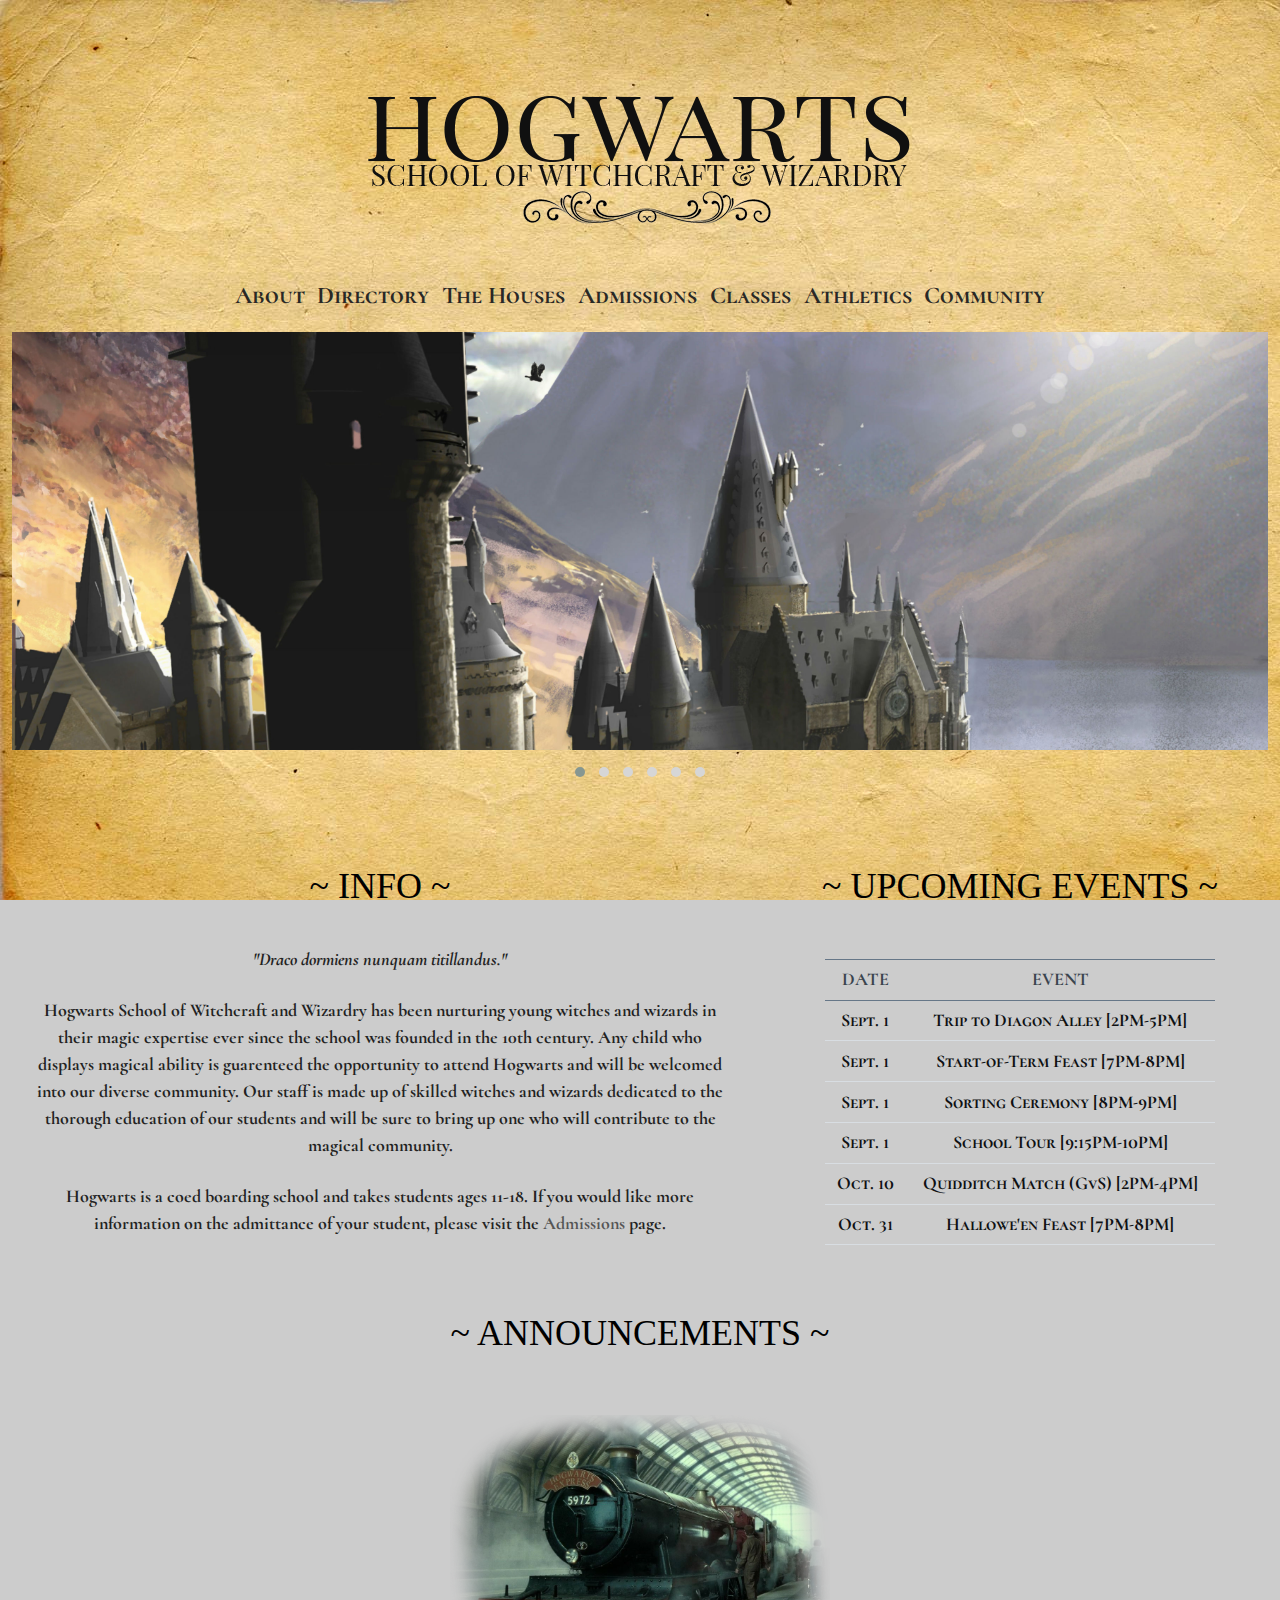
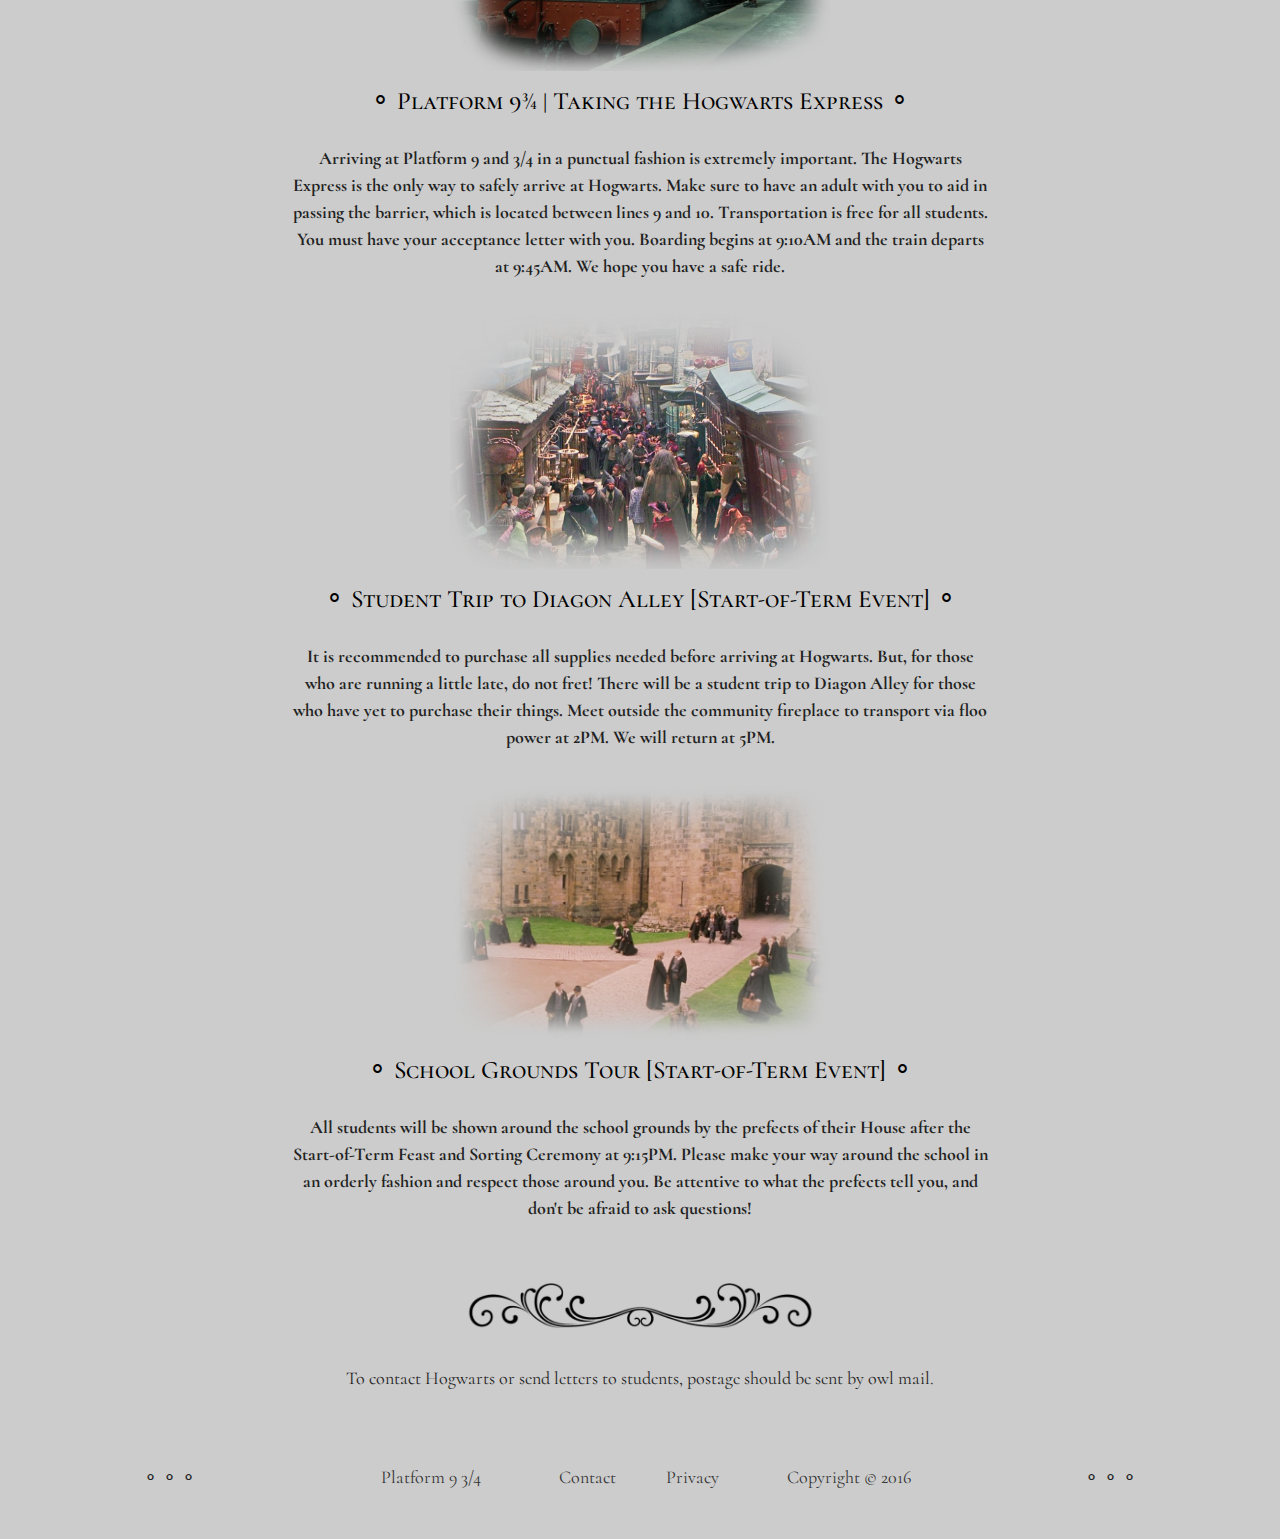
==== index.html @ 0fc4e9c2 "Add files via upload" ====
<!DOCTYPE html>

<html lang="en">
<head>
  <!-- metadata -->
  <meta charset="utf-8">
  <meta name="viewport" content="width=device-width, initial-scale=1">

  <!-- page title -->
  <title>Hogwarts: School of Witchcraft and Wizardry</title>

  <!-- styles -->
  <link rel="stylesheet" href="css/odin-0.10.2.css">
  <link rel="stylesheet" href="css/main.css">
  <link rel="stylesheet" href="css/normalize.css">
  <link rel="stylesheet" href="css/owl.carousel.min.css">
  <link rel="stylesheet" href="css/owl.theme.default.min.css">
  <link href="https://fonts.googleapis.com/css?family=Cormorant|Cormorant+SC|Playfair+Display+SC" rel="stylesheet">

  <style>
  body {
      background-image: url("img/parchment.jpg");
      background-color: #cccccc;
      background-attachment: fixed;
  }
  </style>

</head>

<body>

  <!-- start making your grid here -->
  <header>
    <div class="row">
      <div class="col-sm-12">
        <h1><a href="index.html"><img class="center" src="img/logo.png" alt="Hogwarts Logo"></a></h1>
      </div>
    </div>

    <div>
      <nav class="navbar center-horizontal navbar-slideout-md">
         <button class="menu-toggle" aria-label="Toggle navigation">&#9776;</button>

         <div class="navbar-menu">
           <a class="slideout-brand" href="#"></a>
           <button class="menu-dismiss" aria-label="Dismiss navigation">&times;</button>

           <ul>
             <li><a href="about.html">About</a></li>
             <li><a href="directory.html">Directory</a></li>
             <li><a href="houses.html">The Houses</a></li>
             <li><a href="admissions.html">Admissions</a></li>
             <li><a href="#">Classes</a></li>
             <li><a href="#">Athletics</a></li>
             <li><a href="#">Community</a></li>
           </ul>
         </div>
       </nav>
     </div>
  </header>

<main>

  <div class="row hide-sm-down">
    <div class="col-sm-12">
      <div class="owl-carousel">
        <div class="item"><img src="img/hogwarts3.jpg" alt="Hogwarts"></div>
        <div class="item"><img src="img/sorting_hat.jpg" alt="Student Being Sorted"></div>
        <div class="item"><img src="img/office2.jpg" alt="Headmaster Dumbledore's Office"></div>
        <div class="item"><img src="img/yule_ball.jpg" alt="Professors at the Yule Ball"></div>
        <div class="item"><img src="img/candles2.jpg" alt="Floating Candles in the Halls"></div>
        <div class="item"><img src="img/diagon_alley.jpg" alt="Diagon Alley"></div>
      </div>
    </div>
  </div>

  <div class="row">
    <div class="col-sm-12">
    </div>
  </div>

  <div class="row">

    <div class="col-sm-8 container-md">
      <h1>~ INFO ~</h1>

      <p><i><b>"Draco dormiens nunquam titillandus."</b></i></p>

      <p><b>Hogwarts School of Witchcraft and Wizardry has been nurturing young witches and wizards in their magic expertise ever since the school was founded in the 10th century. Any child who displays magical ability is guarenteed the opportunity to attend Hogwarts and will be welcomed into our diverse community. Our staff is made up of skilled witches and wizards dedicated to the thorough education of our students and will be sure to bring up one who will contribute to the magical community.</b></p>

      <p><b>Hogwarts is a coed boarding school and takes students ages 11-18. If you would like more information on the admittance of your student, please visit the <a href="admissions.html">Admissions</a> page.</b></p>

    </div>

    <div class="col-lg-12 col-xl-4 container-sm">

      <h1>~ UPCOMING EVENTS ~</h1>

    <table class="table-basic table-stack-sm">
      <caption></caption>

      <thead>
        <tr>
          <th><b>DATE</b></th>
          <th><b>EVENT</b></th>
        </tr>
      </thead>

      <tbody>
        <tr>
          <td aria-label="DATE:"><b>Sept. 1</td>
          <td aria-label="EVENT:"><b>Trip to Diagon Alley [2PM-5PM]</td>
        </tr>

        <tr>
          <td aria-label="DATE:"><b>Sept. 1</td>
          <td aria-label="EVENT:"><b>Start-of-Term Feast [7PM-8PM]</td>
        </tr>

        <tr>
          <td aria-label="DATE:"><b>Sept. 1</td>
          <td aria-label="EVENT:"><b>Sorting Ceremony [8PM-9PM]</td>
        </tr>

        <tr>
          <td aria-label="DATE:"><b>Sept. 1</td>
          <td aria-label="EVENT:"><b>School Tour [9:15PM-10PM]</td>
        </tr>

        <tr>
          <td aria-label="DATE:"><b>Oct. 10</td>
          <td aria-label="EVENT:"><b>Quidditch Match (GvS) [2PM-4PM]</td>
        </tr>

        <tr>
          <td aria-label="DATE:"><b>Oct. 31</td>
          <td aria-label="EVENT:"><b>Hallowe'en Feast [7PM-8PM]</td>
        </tr>
      </tbody>

      <tfoot>
        <tr>
          <td colspan="4"></td>
        </tr>
      </tfoot>
    </table>

    </div>
  </div>

  <div class="row">
    <div class="col-md-12">
      <h1>~ ANNOUNCEMENTS ~</h1>
    </div>

    <div class="col-md-12 container-md">
      <img class="re" src="img/hogwarts_express.png" alt="The Hogwarts Express">
        <h3>⚬  Platform 9¾ | Taking the Hogwarts Express  ⚬</h3>
          <p><b>Arriving at Platform 9 and 3/4 in a punctual fashion is extremely important. The Hogwarts Express is the only way to safely arrive at Hogwarts. Make sure to have an adult with you to aid in passing the barrier, which is located between lines 9 and 10. Transportation is free for all students. You must have your acceptance letter with you. Boarding begins at 9:10AM and the train departs at 9:45AM. We hope you have a safe ride.</b></p>
    </div>

    <div class="col-md-12 container-md">
      <img class="re" src="img/diagon_alley2.png" alt="Diagon Alley">
        <h3>⚬  Student Trip to Diagon Alley [Start-of-Term Event]  ⚬</h3>
          <p><b>It is recommended to purchase all supplies needed before arriving at Hogwarts. But, for those who are running a little late, do not fret! There will be a student trip to Diagon Alley for those who have yet to purchase their things. Meet outside the community fireplace to transport via floo power at 2PM. We will return at 5PM.</b></p>
    </div>

    <div class="col-md-12 container-md">
      <img class="re" src="img/grounds.png" alt="School Grounds Outside">
        <h3>⚬  School Grounds Tour [Start-of-Term Event]  ⚬</h3>
          <p><b>All students will be shown around the school grounds by the prefects of their House after the Start-of-Term Feast and Sorting Ceremony at 9:15PM. Please make your way around the school in an orderly fashion and respect those around you. Be attentive to what the prefects tell you, and don't be afraid to ask questions!</b></p>
    </div>

  </div>

</main>

<footer>

  <div class="row">
    <div class="col-sm-12">
    </div>

  <div class="col-sm-12">
    <img class="center resize" src="img/line.png" alt="Decorative Divider">
  </div>

  <div class="row">
    <div class="col-sm-12">
      <p>To contact Hogwarts or send letters to students, postage should be sent by owl mail.</p>
    </div>
  </div>

  <div class="row">
    <div class="col-sm-12 col-md-3">
      <p> ⚬   ⚬   ⚬</p>
    </div>

    <div class="col-sm-12 col-md-2">
      <a href="#"><p class="heavy">Platform 9 3/4</p></a>
    </div>

    <div class="col-sm-12 col-md-1">
      <a href="#"><p class="heavy">Contact</p></a>
    </div>

    <div class="col-sm-12 col-md-1">
      <a href="#"><p class="heavy">Privacy</p></a>
    </div>

    <div class="col-sm-12 col-md-2">
      <p class="heavy">Copyright &copy; 2016</p>
    </div>

    <div class="col-sm-12 col-md-3">
      <p> ⚬   ⚬   ⚬</p>
    </div>
  </div>


</footer>

  <!-- include any javascript below this line -->
  <script src="https://code.jquery.com/jquery-2.2.4.js"></script>
  <script src="js/odin-0.7.1.js"></script>
  <script src="js/owl.carousel.min.js"></script>

  <script>
  $(document).ready(function() {
    $('.owl-carousel').owlCarousel({
        autoplay: true,
        autoplayTimeout: 4000,
        autoplayHoverPause: true,
        items : 1,
        loop : true,
        margin : 10,
        nav : false,
        dots: true
    })
   })
  </script>

</body>
</html>
---- css/odin-0.10.2.css ----
/*! odin-0.10.1.css | MIT License | https://github.com/joncoop/odin */
/* ==========================================================================
   Resets
   ========================================================================== */
/**
 * Set box-sizing to border-box for all elements.
 *
 * Technique from:
 * https://css-tricks.com/box-sizing/
 */
html, body {
  box-sizing: border-box;
  height: 100%;
}

*, *:before, *:after {
  box-sizing: inherit;
  /*  */
}

/**
 * Remove the margin on the body.
 */
body {
  margin: 0;
}

/* ==========================================================================
   The Grid
   ========================================================================== */
/**
 * The grid is based upon rows using flexbox.
 */
.row {
  display: flex;
  flex-direction: row;
  flex-wrap: wrap;
}

/**
 * Apply default stying to all elements in a row.
 *
 * This is a bit hackish. I'm assuming only columns will be direct decendants
 * of a row. This syntax just saves some typing.
 */
.row > * {
  padding: 12px;
  position: relative;
  width: 100%;
  /* why is this here? */
}

/**
 * Allow for gutters between columns to be adjusted.
 */
.row.gutter-default > * {
  padding: 12px;
}

.row.gutter-double > * {
  padding: 24px;
}

.row.gutter-none > * {
  padding: 0;
}

/**
 * Base column classes.
 */
.col-xs-1 {
  width: 8.333333%;
}

.col-xs-2 {
  width: 16.666666%;
}

.col-xs-3 {
  width: 25%;
}

.col-xs-4 {
  width: 33.333333%;
}

.col-xs-5 {
  width: 41.666666%;
}

.col-xs-6 {
  width: 50%;
}

.col-xs-7 {
  width: 58.333333%;
}

.col-xs-8 {
  width: 66.666666%;
}

.col-xs-9 {
  width: 75%;
}

.col-xs-10 {
  width: 83.333333%;
}

.col-xs-11 {
  width: 91.666666%;
}

.col-xs-12 {
  width: 100%;
}

/**
 * Responsive column classes for small viewports and up.
 */
@media (min-width: 480px) {
  .col-sm-1 {
    width: 8.333333%;
  }

  .col-sm-2 {
    width: 16.666666%;
  }

  .col-sm-3 {
    width: 25%;
  }

  .col-sm-4 {
    width: 33.333333%;
  }

  .col-sm-5 {
    width: 41.666666%;
  }

  .col-sm-6 {
    width: 50%;
  }

  .col-sm-7 {
    width: 58.333333%;
  }

  .col-sm-8 {
    width: 66.666666%;
  }

  .col-sm-9 {
    width: 75%;
  }

  .col-sm-10 {
    width: 83.333333%;
  }

  .col-sm-11 {
    width: 91.666666%;
  }

  .col-sm-12 {
    width: 100%;
  }
}
/**
 * Responsive column classes for medium viewports and up.
 */
@media (min-width: 720px) {
  .col-md-1 {
    width: 8.333333%;
  }

  .col-md-2 {
    width: 16.666666%;
  }

  .col-md-3 {
    width: 25%;
  }

  .col-md-4 {
    width: 33.333333%;
  }

  .col-md-5 {
    width: 41.666666%;
  }

  .col-md-6 {
    width: 50%;
  }

  .col-md-7 {
    width: 58.333333%;
  }

  .col-md-8 {
    width: 66.666666%;
  }

  .col-md-9 {
    width: 75%;
  }

  .col-md-10 {
    width: 83.333333%;
  }

  .col-md-11 {
    width: 91.666666%;
  }

  .col-md-12 {
    width: 100%;
  }
}
/**
 * Responsive column classes for large viewports and up.
 */
@media (min-width: 960px) {
  .col-lg-1 {
    width: 8.333333%;
  }

  .col-lg-2 {
    width: 16.666666%;
  }

  .col-lg-3 {
    width: 25%;
  }

  .col-lg-4 {
    width: 33.333333%;
  }

  .col-lg-5 {
    width: 41.666666%;
  }

  .col-lg-6 {
    width: 50%;
  }

  .col-lg-7 {
    width: 58.333333%;
  }

  .col-lg-8 {
    width: 66.666666%;
  }

  .col-lg-9 {
    width: 75%;
  }

  .col-lg-10 {
    width: 83.333333%;
  }

  .col-lg-11 {
    width: 91.666666%;
  }

  .col-lg-12 {
    width: 100%;
  }
}
/**
 * Reverse the order of columns within a row.
 */
.reverse {
  flex-direction: row-reverse;
  flex-wrap: wrap-reverse;
}

@media (max-width: 479px) {
  .reverse-xs {
    flex-direction: row-reverse;
    flex-wrap: wrap-reverse;
  }
}
@media (min-width: 480px) and (max-width: 719px) {
  .reverse-sm {
    flex-direction: row-reverse;
    flex-wrap: wrap-reverse;
  }
}
@media (min-width: 720px) and (max-width: 959px) {
  .reverse-md {
    flex-direction: row-reverse;
    flex-wrap: wrap-reverse;
  }
}
@media (min-width: 960px) {
  .reverse-lg {
    flex-direction: row-reverse;
    flex-wrap: wrap-reverse;
  }
}
/**
 * The .show-gridlines class can be applied to the body or any other element
 * that contains rows. Gridlines aren't intended to be applied to final layouts,
 * but they can be quite useful when creating the initial grid or debugging.
 */
.show-gridlines .row > * {
  border: 1px solid #bbb;
}

/* ==========================================================================
   Containers
   ========================================================================== */
/**
* Center container classes and give a little paddinn on the sides to keep
* content from touching the edge of small screens.
*/
.container-sm,
.container-md,
.container-lg,
.container-xl {
  margin: 0 auto;
  padding: 0 0.6rem;
}

/**
 * Fluid containers expand to the max-width if space is available. Otherwise,
 * they expand to the browser width.
 *
 * TODO: Create fixed-width responsive containers that snap to viewport
 *       breakpoints.
 */
.container-sm {
  max-width: 480px;
}

.container-md {
  max-width: 720px;
}

.container-lg {
  max-width: 960px;
}

.container-xl {
  max-width: 1200px;
}

/* ==========================================================================
   Navbar
   ========================================================================== */
.navbar {
  align-items: center;
  background-color: #d8dde2;
  display: flex;
  height: 3.0rem;
  justify-content: space-between;
  padding: 0.4rem;
}

.navbar-menu {
  display: flex;
  position: relative;
  z-index: 998;
  /* make sure the menu stays in front of all other content */
}

.navbar-spread {
  display: block;
  justify-content: space-around;
}

.navbar-spread .navbar-menu {
  display: block;
}

.navbar-spread .navbar-menu ul {
  display: flex;
  justify-content: space-around;
}

.navbar ul {
  display: flex;
  list-style: none;
  margin: 0;
  padding: 0;
}

.navbar li {
  padding: 0.4rem;
}

.navbar a:link,
.navbar a:visited {
  text-decoration: none;
}

.navbar a:hover,
.navbar a:active {
  text-decoration: underline;
}

.navbar-brand {
  color: #0f1113;
  font-size: 2.0rem;
  font-weight: 500;
  margin: 0 auto 0 0;
}

.menu-toggle {
  background-color: transparent;
  border: none;
  display: block;
  /* http://stackoverflow.com/questions/29930933/absolute-positioned-item-in-a-flex-container-still-gets-considered-as-item-in-ie */
  margin: 0 0.2rem 0 auto;
  padding: 0.2rem;
}

.menu-dismiss {
  background-color: transparent;
  border: none;
  color: #3a444e;
  display: block;
  font-size: 24px;
  margin: 0.2rem;
  right: 0;
  padding: 0.2rem;
  position: absolute;
  top: 0;
  z-index: 999;
  /* make sure this is higher than the navbar-menu */
}

.navbar-slideout .navbar-menu,
.navbar-slideout-xs .navbar-menu,
.navbar-slideout-sm .navbar-menu,
.navbar-slideout-md .navbar-menu,
.navbar-slideout-lg .navbar-menu,
.navbar-slideout-xl .navbar-menu {
  background-color: #d8dde2;
  display: block;
  height: 100%;
  left: -280px;
  opacity: 0.96;
  overflow: auto;
  position: fixed;
  top: 0;
  transition: 0.4s;
  width: 280px;
}

.navbar-slideout .navbar-menu ul,
.navbar-slideout-xs .navbar-menu ul,
.navbar-slideout-sm .navbar-menu ul,
.navbar-slideout-md .navbar-menu ul,
.navbar-slideout-lg .navbar-menu ul,
.navbar-slideout-xl .navbar-menu ul {
  flex-direction: column;
}

.navbar-slideout .menu-shown,
.navbar-slideout-xs .menu-shown,
.navbar-slideout-sm .menu-shown,
.navbar-slideout-md .menu-shown,
.navbar-slideout-lg .menu-shown,
.navbar-slideout-xl .menu-shown {
  left: 0;
  transition: 0.4s;
}

@media (min-width: 480px) {
  .navbar-slideout-sm .navbar-menu {
    background-color: transparent;
    height: auto;
    overflow: auto;
    position: static;
    width: auto;
  }

  .navbar-slideout-sm .navbar-menu ul {
    flex-direction: row;
  }

  .navbar-slideout-sm .menu-dismiss,
  .navbar-slideout-sm .menu-toggle {
    display: none;
  }
}
@media (min-width: 720px) {
  .navbar-slideout-md .navbar-menu {
    background-color: transparent;
    height: auto;
    overflow: auto;
    position: static;
    width: auto;
  }

  .navbar-slideout-md .navbar-menu ul {
    flex-direction: row;
  }

  .navbar-slideout-md .menu-dismiss,
  .navbar-slideout-md .menu-toggle {
    display: none;
  }
}
@media (min-width: 960px) {
  .navbar-slideout-lg .navbar-menu {
    background-color: transparent;
    height: auto;
    overflow: auto;
    position: static;
    width: auto;
  }

  .navbar-slideout-lg .navbar-menu ul {
    flex-direction: row;
  }

  .navbar-slideout-lg .menu-dismiss,
  .navbar-slideout-lg .menu-toggle {
    display: none;
  }
}
/* ==========================================================================
   Positioning
   ========================================================================== */
/**
 * Utilities for horizontally and vertically centering elements.
 */
.center-vertical,
.center-horizontal,
.push-left,
.push-right {
  display: flex;
}

.center-vertical {
  align-items: center;
}

.center-horizontal {
  justify-content: center;
}

/**
 * Push element to the right or left edge of other elements.
 */
.push-left {
  justify-content: flex-start;
}

.push-right {
  justify-content: flex-end;
}

/**
 * Position elements in the corners of other elements.
 */
.upper-left,
.upper-right,
.lower-right,
.lower-left {
  position: absolute;
}

.upper-left,
.gutter-default .upper-left {
  top: 12px;
  left: 12px;
}

.gutter-double .upper-left {
  top: 24px;
  left: 24px;
}

.gutter-none .upper-left {
  top: 0;
  left: 0;
}

.upper-right,
.gutter-default .upper-right {
  top: 12px;
  right: 12px;
}

.gutter-double .upper-right {
  top: 24px;
  right: 24px;
}

.gutter-none .upper-right {
  top: 0;
  right: 0;
}

.lower-right,
.gutter-default .lower-right {
  bottom: 12px;
  right: 12px;
}

.gutter-double .lower-right {
  bottom: 24px;
  right: 24px;
}

.gutter-none .lower-right {
  bottom: 0;
  right: 0;
}

.lower-left,
.gutter-default .lower-left {
  bottom: 12px;
  left: 12px;
}

.gutter-double .lower-left {
  bottom: 24px;
  left: 24px;
}

.gutter-none .lower-left {
  bottom: 0;
  left: 0;
}

/**
 * Utility classes for quicly applying floats to elements.
 */
.right {
  float: right;
  margin-left: 1.2rem;
  margin-bottom: 1.2rem;
}

.left {
  float: left;
  margin-right: 1.2rem;
  margin-bottom: 1.2rem;
}

.clear {
  clear: both;
}

/**
 * Center inline elements such as images.
 */
.center {
  display: block;
  margin: 0 auto;
}

/**
 * Text alignment utilities.
 */
.text-left {
  text-align: left;
}

.text-right {
  text-align: right;
}

.text-center {
  text-align: center;
}

.text-justify {
  text-align: justify;
}

/* ==========================================================================
   Responsive Utilities
   ========================================================================== */
/**
 * Images, iframes, and video elements are responsive by default.
 *
 * TODO: Write classes that constrain responsive video and iframes to a fixed
 *       aspect ratio.
 */
img,
iframe,
video {
  max-width: 100%;
}

/**
 * Hide content based on viewport
 *
 * The .hidden-*-down classes hide the element when the viewport is at the given
 * breakpoint or smaller. For example, .hidden-sm-down hides an element on small,
 * and extra-small viewports.
 *
 * The .hidden-*-up classes hide the element when the viewport is at the given
 * breakpoint or wider.
 */
@media (max-width: 479px) {
  .hide-xs-down {
    display: none;
  }
}
@media (max-width: 719px) {
  .hide-sm-down {
    display: none;
  }
}
@media (max-width: 959px) {
  .hide-md-down {
    display: none;
  }
}
@media (min-width: 480px) {
  .hide-sm-up {
    display: none;
  }
}
@media (min-width: 720px) {
  .hide-md-up {
    display: none;
  }
}
@media (min-width: 960px) {
  .hide-lg-up {
    display: none;
  }
}
/* ==========================================================================
   Typography
   ========================================================================== */
/**
 * Apply default body styles.
 */
body {
  background-color: #fdfdfd;
  color: #111;
  font-family: "Helvetica Neue", Helvetica, Arial, sans-serif;
  font-size: 18px;
  font-weight: 400;
  line-height: 1.5;
}

/**
 * Apply default heading styles.
 */
h1,
h2,
h3,
h4,
h5,
h6 {
  color: #3a444e;
  font-weight: 500;
  margin-top: 0rem;
}

h1 {
  font-size: 4.0rem;
  line-height: 4.5rem;
  margin-bottom: 1.5rem;
}

h2 {
  font-size: 2.555rem;
  line-height: 3.25rem;
  margin-bottom: 1.75rem;
}

h3 {
  font-size: 2.0rem;
  line-height: 2.5rem;
  margin-bottom: 1.5rem;
}

h4 {
  font-size: 1.555rem;
  line-height: 2.0rem;
  margin-bottom: 1.0rem;
}

h5 {
  font-size: 1.333rem;
  line-height: 1.75rem;
  margin-bottom: 1.25rem;
}

h6 {
  font-size: 1.111rem;
  line-height: 1.75rem;
  margin-bottom: 1.25rem;
}

/**
 * Set vertical spacing for non-heading text elements.
 */
p,
ul,
ol,
pre,
table,
blockquote {
  margin-top: 0rem;
  margin-bottom: 1.5rem;
}

ul ul,
ol ol,
ul ol,
ol ul {
  margin-top: 0rem;
  margin-bottom: 0rem;
}

sub,
sup {
  line-height: 0;
  position: relative;
  vertical-align: baseline;
}

sup {
  top: -0.5em;
}

sub {
  bottom: -0.25em;
}

/**
 * Make sure list indentation is consistent with other spacing.
 */
ol,
ul {
  margin-left: 18.0045px;
  padding-left: 24px;
}

/**
 * Style blockquotes and citations.
 */
blockquote {
  border-left: 6px solid #d8dde2;
  font-size: 1.333rem;
  line-height: 1.75rem;
  margin-left: 24px;
  padding-left: 12px;
}

blockquote p:last-of-type {
  margin-bottom: 0.5rem;
}

blockquote cite {
  color: #678;
  display: block;
  font-size: 1.0rem;
  font-style: italic;
}

blockquote cite::before {
  content: "\2014 ";
  margin-right: 0.4rem;
  white-space: pre;
}

/**
 * Make the weight of bold text relative to the base font-weight.
 *
 * In all likelihood this has no effect, but it might if a very light base
 * font-weight is used.
 */
b,
strong {
  font-weight: bolder;
}

/**
 * Make sure small text is rendered the same in all browsers.
 */
small {
  font-size: 80%;
}

/**
 * Set the highlight color.
 */
mark {
  background-color: #ff8;
}

/**
 * Get the code and code-like elements.
 */
code,
kbd,
samp {
  color: #678;
  font-family: monospace;
  font-size: 1.0em;
}

/**
 * Utilities for de-emphasizing text.
 */
.light {
  color: #678;
}

/* ==========================================================================
   Images
   ========================================================================== */
/**
 * Remove the border on linked images in IE.
 */
img {
  border-style: none;
}

/**
 * Helper classes allow for rounded and circle images.
 *
 * These image styles can be used on elements other than images.
 */
.rounded {
  border-radius: 0.4rem;
}

.circle {
  border-radius: 50%;
}

/* ==========================================================================
   Tables
   ========================================================================== */
/**
 * Just a little basic table styling. Nothing too fancy.
 */
table.table-basic {
  border-collapse: collapse;
  color: #0f1113;
}

table.table-basic caption {
  color: #0f1113;
  font-size: 1.333rem;
  font-weight: 500;
  padding: 0.4rem;
  text-align: center;
}

table.table-basic tfoot {
  color: #3a444e;
  font-size: 0.85rem;
  font-style: italic;
}

table.table-basic tbody tr {
  border-bottom: 1px solid #d8dde2;
}

table.table-basic td,
table.table-basic th {
  padding: 0.4rem 0.6rem;
}

table.table-basic th {
  border-bottom: 1px solid #678;
  border-top: 1px solid #678;
  color: #3a444e;
  font-weight: 500;
}

/**
 * Make tables responsive.
 *
 * Technique from:
 * http://allthingssmitty.com/2016/10/03/responsive-table-layout/
 */
table.table-stack {
  width: 100%;
}

table.table-stack thead {
  border: none;
  clip: rect(0 0 0 0);
  height: 1px;
  margin: -1px;
  overflow: hidden;
  padding: 0;
  position: absolute !important;
  width: 1px;
}

table.table-stack tbody tr {
  border: 1px solid #9eaab6;
  display: block;
  margin-bottom: 0.4rem;
  padding: 0.4rem;
}

table.table-stack td {
  display: block;
  text-align: right;
}

table.table-stack td:before {
  content: attr(aria-label);
  float: left;
  font-weight: 500;
  color: #3a444e;
}

table.table-stack tfoot td {
  display: block;
  text-align: left;
}

@media (max-width: 479px) {
  table.table-stack-xs {
    width: 100%;
  }

  table.table-stack-xs thead {
    border: none;
    clip: rect(0 0 0 0);
    height: 1px;
    margin: -1px;
    overflow: hidden;
    padding: 0;
    position: absolute !important;
    width: 1px;
  }

  table.table-stack-xs tbody tr {
    border: 1px solid #9eaab6;
    display: block;
    margin-bottom: 0.4rem;
    padding: 0.4rem;
  }

  table.table-stack-xs td {
    display: block;
    text-align: right;
  }

  table.table-stack-xs td:before {
    content: attr(aria-label);
    float: left;
    font-weight: 500;
    color: #3a444e;
  }

  table.table-stack-xs tfoot td {
    display: block;
    text-align: left;
  }
}
@media (max-width: 719px) {
  table.table-stack-sm {
    width: 100%;
  }

  table.table-stack-sm thead {
    border: none;
    clip: rect(0 0 0 0);
    height: 1px;
    margin: -1px;
    overflow: hidden;
    padding: 0;
    position: absolute !important;
    width: 1px;
  }

  table.table-stack-sm tbody tr {
    border: 1px solid #9eaab6;
    display: block;
    margin-bottom: 0.4rem;
    padding: 0.4rem;
  }

  table.table-stack-sm td {
    display: block;
    text-align: right;
  }

  table.table-stack-sm td:before {
    content: attr(aria-label);
    float: left;
    font-weight: 500;
    color: #3a444e;
  }

  table.table-stack-sm tfoot td {
    display: block;
    text-align: left;
  }
}
@media (max-width: 959px) {
  table.table-stack-md {
    width: 100%;
  }

  table.table-stack-md thead {
    border: none;
    clip: rect(0 0 0 0);
    height: 1px;
    margin: -1px;
    overflow: hidden;
    padding: 0;
    position: absolute !important;
    width: 1px;
  }

  table.table-stack-md tbody tr {
    border: 1px solid #9eaab6;
    display: block;
    margin-bottom: 0.4rem;
    padding: 0.4rem;
  }

  table.table-stack-md td {
    display: block;
    text-align: right;
  }

  table.table-stack-md td:before {
    content: attr(aria-label);
    float: left;
    font-weight: 500;
    color: #3a444e;
  }

  table.table-stack-md tfoot td {
    display: block;
    text-align: left;
  }
}
/**
 * Utility classes to shade table rows.
 */
table.shade-even-rows tbody tr:nth-child(even) {
  background-color: #d8dde2;
}

table.shade-odd-rows tbody tr:nth-child(odd) {
  background-color: #d8dde2;
}

/* ==========================================================================
   Buttons
   ========================================================================== */
.button-primary,
.button-secondary,
.button-info,
.button-success,
.button-warning,
.button-danger,
input[type="button"].button-primary,
input[type="button"].button-secondary,
input[type="button"].button-info,
input[type="button"].button-success,
input[type="button"].button-danger,
input[type="button"].button-warning,
input[type="submit"].button-primary,
input[type="submit"].button-secondary,
input[type="submit"].button-info,
input[type="submit"].button-success,
input[type="submit"].button-danger,
input[type="submit"].button-warning {
  border-radius: 3px;
  display: inline-block;
  font-family: "Helvetica Neue", Helvetica, Arial, sans-serif;
  font-size: 18px;
  line-height: 1.0;
  margin: 0.3rem 0;
  outline: 0;
  padding: 0.6rem;
  text-decoration: none;
  vertical-align: middle;
}

.button-primary:focus,
.button-secondary:focus,
.button-info:focus,
.button-success:focus,
.button-warning:focus,
.button-danger:focus,
input[type="button"].button-primary:focus,
input[type="button"].button-secondary:focus,
input[type="button"].button-info:focus,
input[type="button"].button-success:focus,
input[type="button"].button-danger:focus,
input[type="button"].button-warning:focus,
input[type="submit"].button-primary:focus,
input[type="submit"].button-secondary:focus,
input[type="submit"].button-info:focus,
input[type="submit"].button-success:focus,
input[type="submit"].button-danger:focus,
input[type="submit"].button-warning:focus {
  box-shadow: 0 0 6px #678;
}

.button-primary:disabled,
.button-secondary:disabled,
.button-info:disabled,
.button-success:disabled,
.button-warning:disabled,
.button-danger:disabled,
input[type="button"]:disabled,
input[type="submit"]:disabled {
  color: #f2f2f2;
  cursor: not-allowed;
}

.button-primary,
.button-info,
.button-success,
.button-warning,
.button-danger {
  border: none;
  color: #FFF;
}

.button-primary {
  background-color: #678;
}

.button-primary:hover {
  background-color: #5b6a79;
}

.button-primary:disabled {
  background-color: #9eaab6;
}

.button-secondary {
  background-color: #FFF;
  border: 1px solid #9eaab6;
  color: #3a444e;
}

.button-secondary:hover {
  background-color: #f2f2f2;
}

.button-secondary:disabled {
  background-color: #FFF;
  color: #9eaab6;
}

.button-info {
  background-color: #5be;
}

.button-info:hover {
  background-color: #3eb2ec;
}

.button-info:disabled {
  background-color: #b2e0f7;
}

.button-success {
  background-color: #2c5;
}

.button-success:hover {
  background-color: #1eb64c;
}

.button-success:disabled {
  background-color: #6de792;
}

.button-warning {
  background-color: #d82;
}

.button-warning:hover {
  background-color: #c77a1f;
}

.button-warning:disabled {
  background-color: #ebb87a;
}

.button-danger {
  background-color: #c00;
}

.button-danger:hover {
  background-color: #b30000;
}

.button-danger:disabled {
  background-color: #ff6666;
}

.button-sm {
  font-size: 0.8rem;
  padding: 0.2rem;
}

.button-lg {
  font-size: 2.0rem;
  padding: 0.8rem;
}

/* ==========================================================================
   Forms
   ========================================================================== */
/**
 * Basic form styling.
 *
 * Nothing fancy here. Mostly just making sure styling is consistent across
 * browsers.
 */
.form-basic input,
.form-basic select,
.form-basic textarea {
  background-color: #FFF;
  border: 1px solid #9eaab6;
  color: #0f1113;
  display: inline-block;
  margin: 0.3rem 0;
  padding: 0.2rem;
  vertical-align: middle;
}

.form-basic input[type="checkbox"],
.form-basic input[type="radio"] {
  background-color: transparent;
  margin: 0.3rem 0.3rem 0.3rem 0;
  padding: 0;
}

.form-basic textarea {
  min-height: 6.0rem;
  resize: vertical;
  vertical-align: top;
}

.form-basic input:focus,
.form-basic select:focus,
.form-basic textarea:focus {
  box-shadow: 0 0 6px #678;
  outline: 0;
}

.form-basic input[type="radio"]:focus,
.form-basic input[type="checkbox"]:focus {
  outline: 1px solid #9eaab6;
}

.form-basic input[disabled],
.form-basic select[disabled],
.form-basic textarea[disabled] {
  cursor: not-allowed;
  background-color: #d8dde2;
}

.form-basic input[readonly],
.form-basic select[readonly],
.form-basic textarea[readonly] {
  cursor: not-allowed;
  background-color: #d8dde2;
}

.form-basic input:focus:invalid,
.form-basic textarea:focus:invalid,
.form-basic select:focus:invalid {
  border-color: #a00;
  color: #a00;
}

.form-basic input[type="file"]:focus:invalid:focus {
  outline-color: #a00;
}

.form-basic label {
  margin: 0.3rem 0.3rem 0.3rem 0;
}

.form-basic fieldset {
  border: 0;
  margin: 0;
  padding: 0;
}

.form-basic legend {
  border-bottom: 1px solid #9eaab6;
  color: #3a444e;
  display: block;
  font-weight: 500;
  padding: 0.4em 0;
  margin-bottom: 0.4em;
  width: 100%;
}

/**
 * Wide form elements expand to 100% of their container width.
 */
.form-wide input,
.form-wide select,
.form-wide textarea,
.form-wide label {
  display: block;
  width: 100%;
}

.form-wide input[type="checkbox"],
.form-wide input[type="radio"] {
  width: auto;
}

/**
 * Forcing form elemnts to block can make nice stacked forms.
 */
.form-stack input,
.form-stack select,
.form-stack textarea,
.form-stack label {
  display: block;
}

.form-stack input[type="checkbox"],
.form-stack input[type="radio"] {
  display: inline-block;
}

.form-stack input,
.form-stack select,
.form-stack textarea {
  margin-bottom: 0.8rem;
}

/**
 * Utility for giving additional instructions for form fields.
 */
.form-hint {
  color: #678;
  font-size: 0.8rem;
  font-style: italic;
}

/* ==========================================================================
   Callouts
   ========================================================================== */
/**
 * General callout structure. This class should not be used.
 */
.callout, .callout-default, .callout-primary, .callout-info, .callout-success, .callout-warning, .callout-danger {
  border-radius: 0.4rem;
  color: #0f1113;
  padding: 0.8rem;
  margin-bottom: 1.5rem;
}

/**
 * Various callout styles.
 */
.callout-default {
  background-color: #FFF;
  border: 1px solid #9eaab6;
}

.callout-primary {
  background-color: #bbc4cc;
  border-color: #9eaab6;
}

.callout-info {
  background-color: #b2e0f7;
  border-color: #83cef3;
}

.callout-success {
  background-color: #83eaa2;
  border-color: #57e381;
}

.callout-warning {
  border-color: #e7ac64;
  background-color: #eec491;
}

.callout-danger {
  background-color: #ff8080;
  border-color: #ff4d4d;
}

/* All heading levels in callouts are styled the same. */
.callout-default h1,
.callout-default h2,
.callout-default h3,
.callout-default h4,
.callout-default h5,
.callout-default h6,
.callout-primary h1,
.callout-primary h2,
.callout-primary h3,
.callout-primary h4,
.callout-primary h5,
.callout-primary h6,
.callout-success h1,
.callout-success h2,
.callout-success h3,
.callout-success h4,
.callout-success h5,
.callout-success h6,
.callout-info h1,
.callout-info h2,
.callout-info h3,
.callout-info h4,
.callout-info h5,
.callout-info h6,
.callout-warning h1,
.callout-warning h2,
.callout-warning h3,
.callout-warning h4,
.callout-warning h5,
.callout-warning h6,
.callout-danger h1,
.callout-danger h2,
.callout-danger h3,
.callout-danger h4,
.callout-danger h5,
.callout-danger h6 {
  color: #3a444e;
  font-size: 1.555rem;
  font-weight: 700;
  margin-bottom: 0.8rem;
}

/* Tighten up callout paragraph spacing. */
.callout-default p,
.callout-primary p,
.callout-info p,
.callout-success p,
.callout-warning p,
.callout-danger p {
  margin-bottom: 0.8rem;
}

.callout-default p:last-child,
.callout-primary p:last-child,
.callout-info p:last-child,
.callout-success p:last-child,
.callout-warning p:last-child,
.callout-danger p:last-child {
  margin-bottom: 0;
}
---- css/main.css ----
/*** sectioning elements ***/

body  {
    cursor: url('http://www.rw-designer.com/cursor-extern.php?id=26747'), default;
}

body.table {
    cursor: url('http://www.rw-designer.com/cursor-extern.php?id=26747'), default;
    max-width: 100%;
    padding: 7px;
}
header {

}

main {

}

footer {

}

nav {

}

@media screen and (max-device-width: 480px) {
h1 { font-size: 30px;}

}

/*======================
      ODIN OVERRIDE
======================*/

/*navbar*/

.navbar {
    background-color: rgba(0, 0, 0, 0.02)
}

.navbar-menu a:link,
.navbar-menu a:visited {
    color: #222;
    font-family: 'Cormorant SC', serif;
    font-weight: bold;
    font-size: 24px;
    text-align: center;
}

.navbar-menu a:hover,
.navbar-menu a:active {
    border-bottom: 2px solid #000;
    text-decoration: none;
    font-weight: bold;
    font-size: 24px;
    text-align: center;
}

section {

}

aside {

}


/**** content styles ***/

h1 {
    text-align: center;
    font-family: 'Cinzel', serif;
    color: #000;
    font-size: 45px;

}

h2 {
    text-align: center;
    font-family: 'Cinzel', serif;
    color: #000;
    font-size: 40px;
}

h3 {
    text-align: center;
    font-family: 'Cormorant SC', serif;
    color: #000;
    font-size: 25px;
}

h4 {
    text-align: center;
    font-family: 'Cinzel', serif;
    color: #000;
    font-size: 34px;
}

h5 {
    text-align: center;
    color: #000;
}

h6 {
    text-align: center;
    color: #000;
}

p {
    text-align: center;
    font-family: 'Cormorant', serif;
    color: #222;
}

p.heavy {
    text-align: center;
    font-family: 'Cormorant', serif;
    color: #333;
    font-weight: 400;
}

blockquote {

}

ol {

}

ul {

}


li {

}

li a {

}

li a:hover {

}

div.bg{
    background-image: url('../img/parchment.jpg');
    width:1351px;
    height:649px;
}

caption {
    text-align: center;
    font-family: 'Cormorant SC', serif;
    font-size: 60px;
    font-weight: 1000;
}
table {
    margin: 0 auto;
    width: 390px;
}

table.directory {
    margin: 0 auto;
    width: 980px;
    border-collapse: collapse;

}

tr {
    text-align: center;
    font-family: 'Cormorant SC', serif;
    font-weight: 900;
}

tr.directory {
    text-align: center;
    font-family: 'Cormorant SC', serif;
    font-weight: 900;
    border: 1px solid #000;
}
th {
    text-align: center;
    font-family: 'Cormorant SC', serif;
    font-weight: 900;
}

th.directory {
    padding: 5px;
    text-align: center;
    font-family: 'Cormorant SC', serif;
    font-weight: 900;
    font-size: 23px;
}

td {
    text-align: center;
    font-family: 'Cormorant SC', serif;
    font-weight: 500;
}

td.directory {
    text-align: center;
    font-family: 'Cormorant SC', serif;
    font-weight: 590;
    padding: 6px;
    font-size: 19px;
}

@media (max-width: 650px) {
  table.directory {
    width: 100%;
  }

  thead {
    display: none;
  }

  tr.directory {
    display: block;
    margin: 6px 0;
  }

  td.directory {
    display: block;
    text-align: right;
  }

  td::before {
    content: attr(aria-label);
    float: left;
    font-weight: bold;
  }

}

/*** image styles ***/

img  {

}

img.re {
    width:400px;
    display: block;
    margin: 0 auto;
    padding: 10px;
}

img.resize {
    width:350px;
    height: auto;
}
img.center {
    display: block;
    margin: 0 auto;
}

img.margin {
    margin: 12px;
}


/*** link styles ***/
a:link,
a:visited {
  color: #555;
  text-decoration: none;
  cursor: url('http://www.rw-designer.com/cursor-extern.php?id=26747'), auto;
}

a:hover,
a:active {
  font-weight: bold;
  border-bottom: 1px solid #000;
  text-decoration: none;
  cursor: url('http://www.rw-designer.com/cursor-extern.php?id=26747'), auto;
}
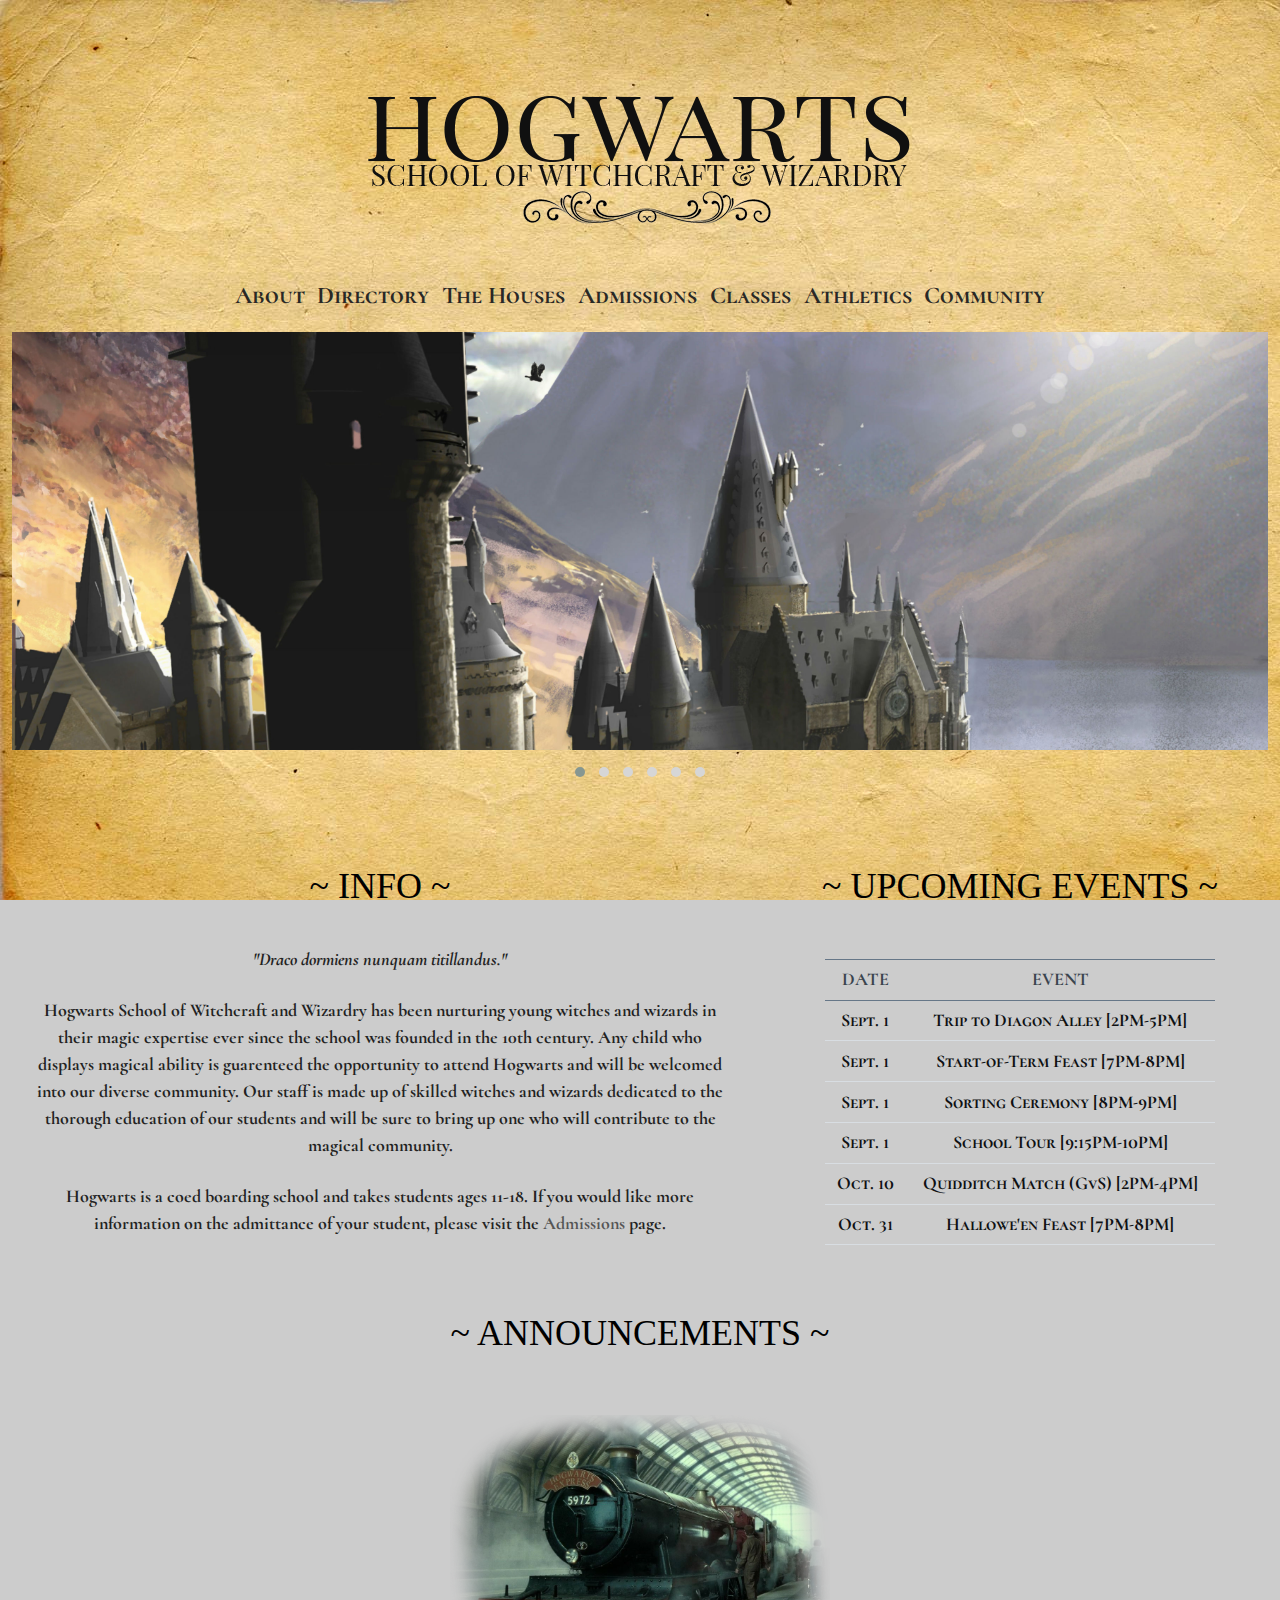
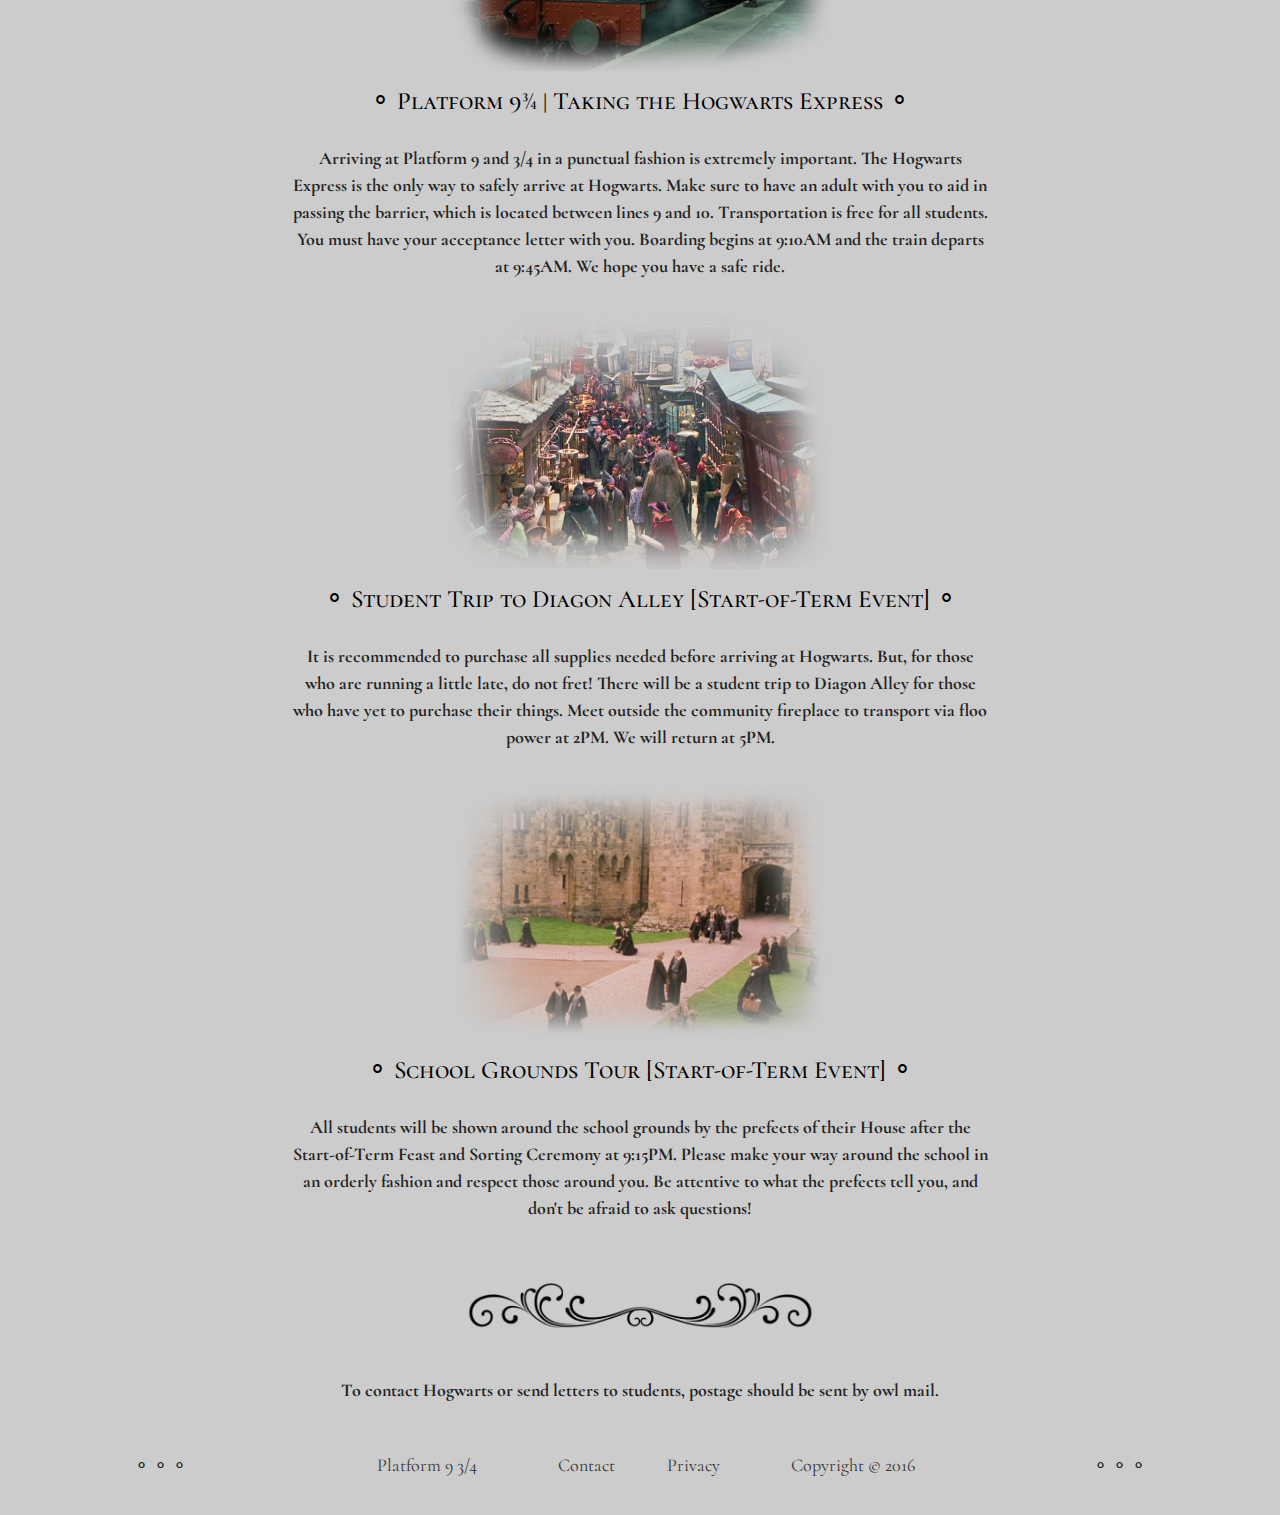
==== commit 52a04c31: "Add files via upload" ====
--- a/index.html
+++ b/index.html
@@ -50,7 +50,7 @@
              <li><a href="directory.html">Directory</a></li>
              <li><a href="houses.html">The Houses</a></li>
              <li><a href="admissions.html">Admissions</a></li>
-             <li><a href="#">Classes</a></li>
+             <li><a href="classes.html">Classes</a></li>
              <li><a href="#">Athletics</a></li>
              <li><a href="#">Community</a></li>
            </ul>
@@ -181,13 +181,17 @@
     <div class="col-sm-12">
     </div>
 
-  <div class="col-sm-12">
-    <img class="center resize" src="img/line.png" alt="Decorative Divider">
-  </div>
-
-  <div class="row">
-    <div class="col-sm-12">
-      <p>To contact Hogwarts or send letters to students, postage should be sent by owl mail.</p>
+    <div class="col-sm-12">
+      <img class="center resize" src="img/line.png" alt="Decorative Divider">
+    </div>
+
+    <div class="col-sm-12">
+      </div>
+  </div>
+
+  <div class="row">
+    <div class="col-sm-12">
+      <p><b>To contact Hogwarts or send letters to students, postage should be sent by owl mail.</b></p>
     </div>
   </div>
 
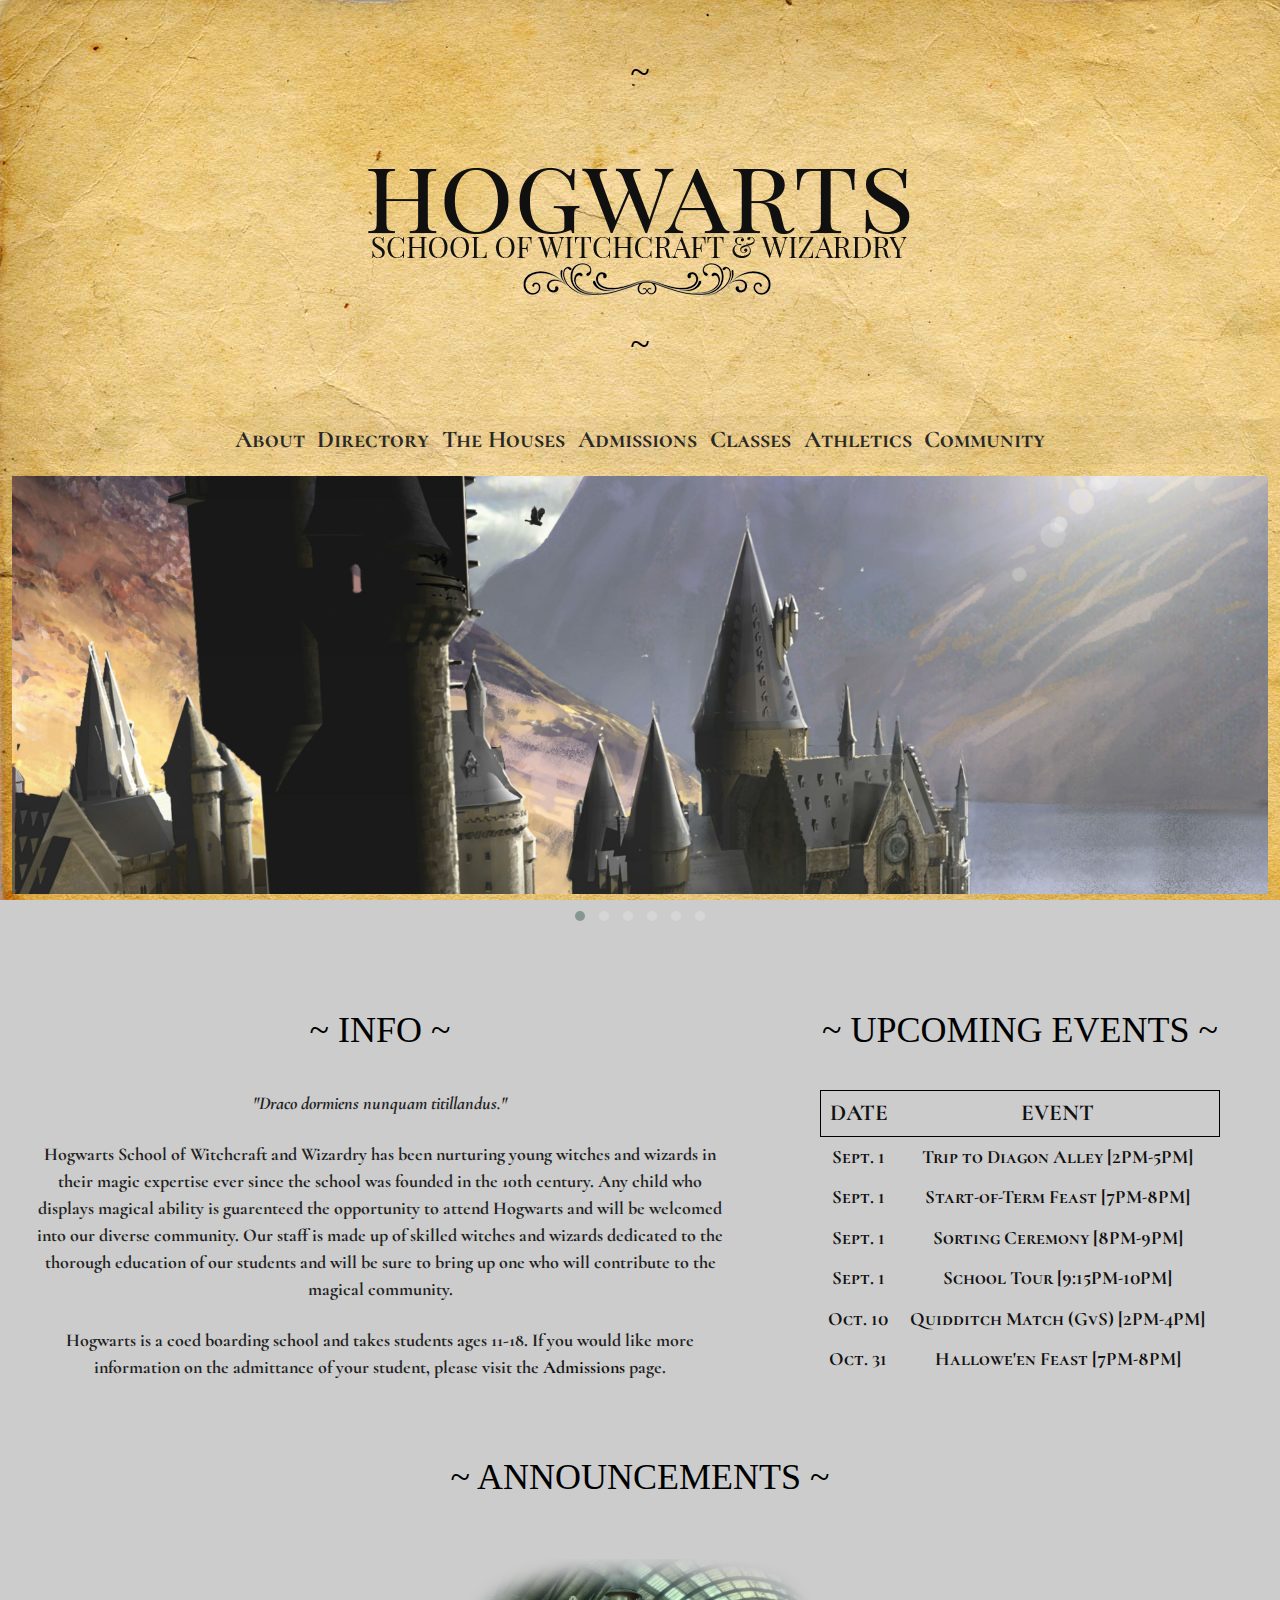
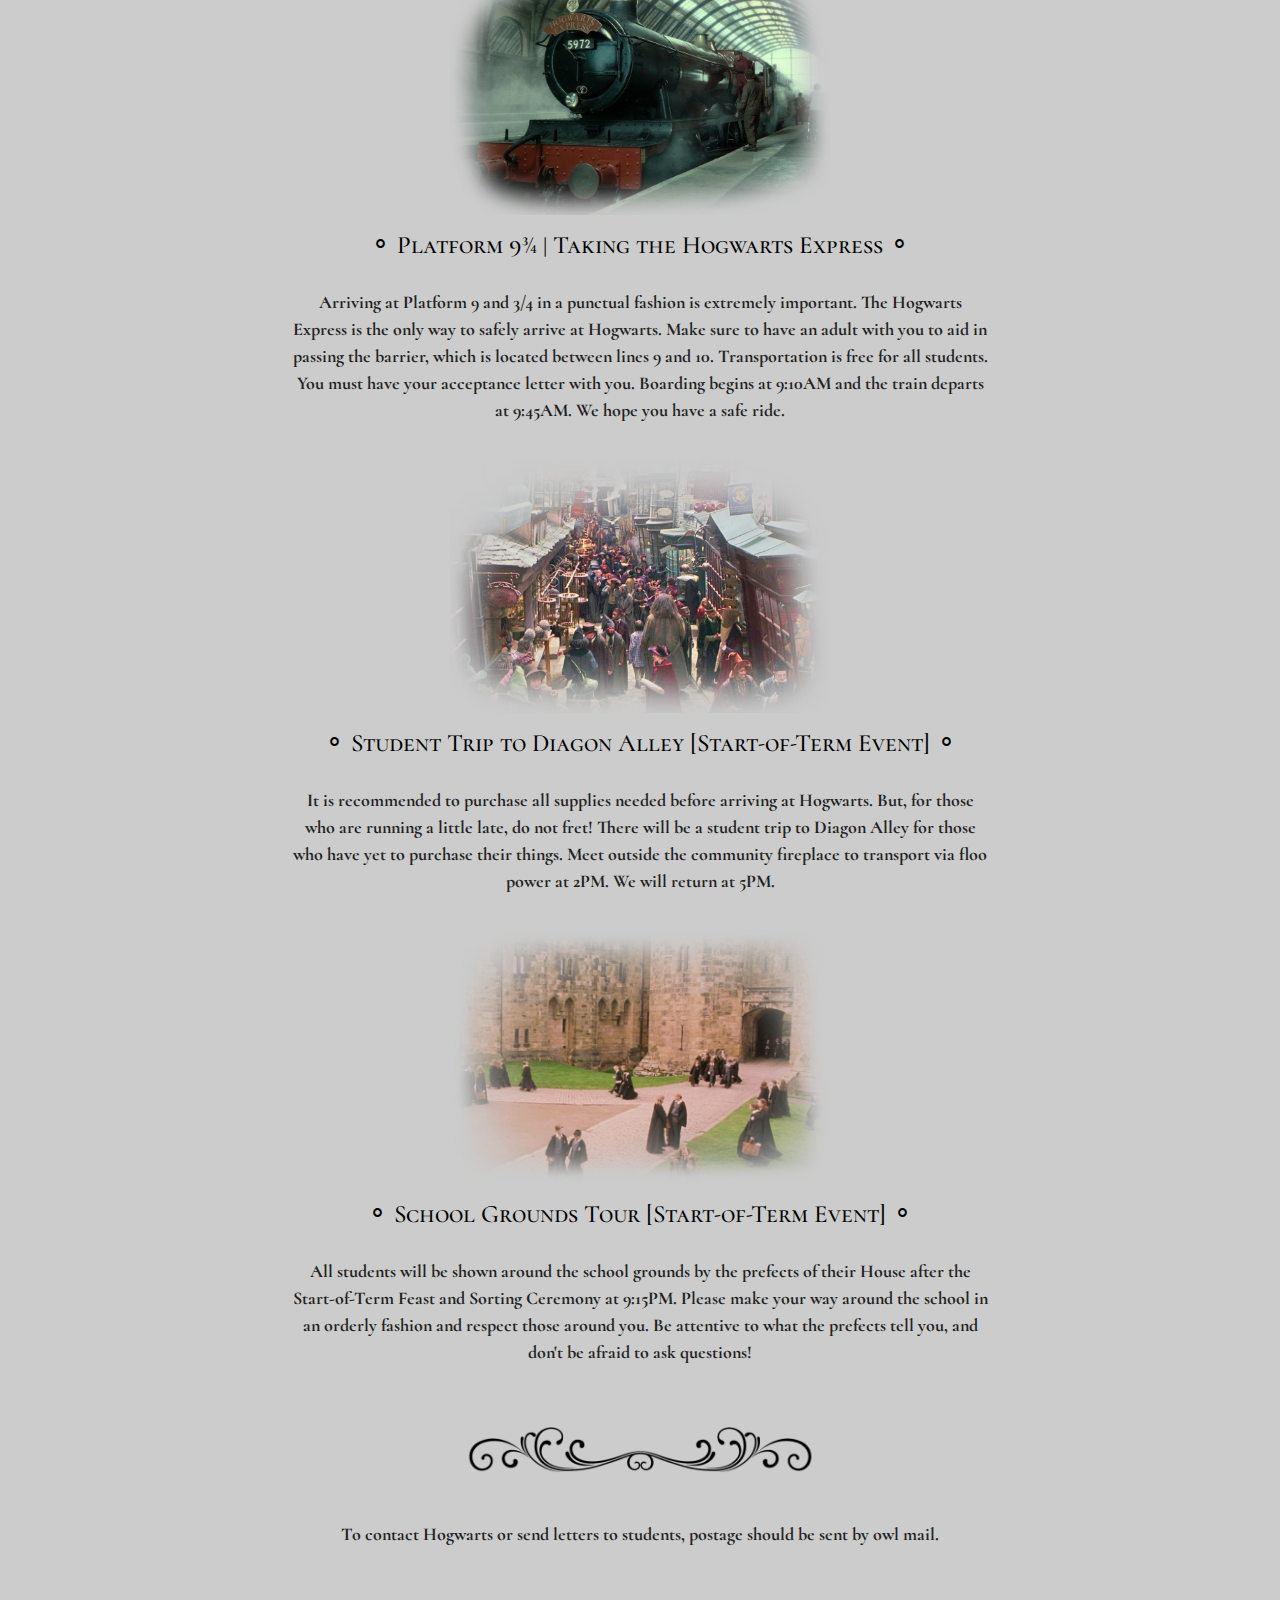
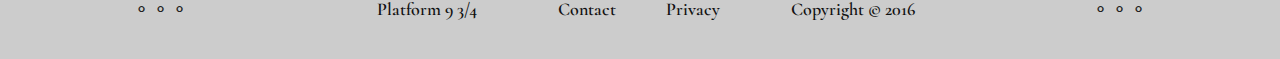
==== commit aa748a3a: "Add files via upload" ====
--- a/index.html
+++ b/index.html
@@ -82,7 +82,7 @@
   <div class="row">
 
     <div class="col-sm-8 container-md">
-      <h1>~ INFO ~</h1>
+      <h1> INFO </h1>
 
       <p><i><b>"Draco dormiens nunquam titillandus."</b></i></p>
 
@@ -94,53 +94,53 @@
 
     <div class="col-lg-12 col-xl-4 container-sm">
 
-      <h1>~ UPCOMING EVENTS ~</h1>
-
-    <table class="table-basic table-stack-sm">
+      <h1> UPCOMING EVENTS </h1>
+
+    <table class="table-stack-sm index">
       <caption></caption>
 
       <thead>
-        <tr>
-          <th><b>DATE</b></th>
-          <th><b>EVENT</b></th>
+        <tr class="index">
+          <th class="index"><b>DATE</b></th>
+          <th class="index"><b>EVENT</b></th>
         </tr>
       </thead>
 
       <tbody>
         <tr>
-          <td aria-label="DATE:"><b>Sept. 1</td>
-          <td aria-label="EVENT:"><b>Trip to Diagon Alley [2PM-5PM]</td>
-        </tr>
-
-        <tr>
-          <td aria-label="DATE:"><b>Sept. 1</td>
-          <td aria-label="EVENT:"><b>Start-of-Term Feast [7PM-8PM]</td>
-        </tr>
-
-        <tr>
-          <td aria-label="DATE:"><b>Sept. 1</td>
-          <td aria-label="EVENT:"><b>Sorting Ceremony [8PM-9PM]</td>
-        </tr>
-
-        <tr>
-          <td aria-label="DATE:"><b>Sept. 1</td>
-          <td aria-label="EVENT:"><b>School Tour [9:15PM-10PM]</td>
-        </tr>
-
-        <tr>
-          <td aria-label="DATE:"><b>Oct. 10</td>
-          <td aria-label="EVENT:"><b>Quidditch Match (GvS) [2PM-4PM]</td>
-        </tr>
-
-        <tr>
-          <td aria-label="DATE:"><b>Oct. 31</td>
-          <td aria-label="EVENT:"><b>Hallowe'en Feast [7PM-8PM]</td>
+          <td class="index" aria-label="DATE:"><b>Sept. 1</td>
+          <td class="index" aria-label="EVENT:"><b>Trip to Diagon Alley [2PM-5PM]</td>
+        </tr>
+
+        <tr>
+          <td class="index" aria-label="DATE:"><b>Sept. 1</td>
+          <td class="index" aria-label="EVENT:"><b>Start-of-Term Feast [7PM-8PM]</td>
+        </tr>
+
+        <tr>
+          <td class="index" aria-label="DATE:"><b>Sept. 1</td>
+          <td class="index" aria-label="EVENT:"><b>Sorting Ceremony [8PM-9PM]</td>
+        </tr>
+
+        <tr>
+          <td class="index" aria-label="DATE:"><b>Sept. 1</td>
+          <td class="index" aria-label="EVENT:"><b>School Tour [9:15PM-10PM]</td>
+        </tr>
+
+        <tr>
+          <td class="index" aria-label="DATE:"><b>Oct. 10</td>
+          <td class="index" aria-label="EVENT:"><b>Quidditch Match (GvS) [2PM-4PM]</td>
+        </tr>
+
+        <tr>
+          <td class="index" aria-label="DATE:"><b>Oct. 31</td>
+          <td class="index" aria-label="EVENT:"><b>Hallowe'en Feast [7PM-8PM]</td>
         </tr>
       </tbody>
 
       <tfoot>
         <tr>
-          <td colspan="4"></td>
+          <td colspan="2"></td>
         </tr>
       </tfoot>
     </table>
@@ -150,7 +150,7 @@
 
   <div class="row">
     <div class="col-md-12">
-      <h1>~ ANNOUNCEMENTS ~</h1>
+      <h1> ANNOUNCEMENTS </h1>
     </div>
 
     <div class="col-md-12 container-md">
--- a/css/main.css
+++ b/css/main.css
@@ -9,6 +9,20 @@
     max-width: 100%;
     padding: 7px;
 }
+
+body::-webkit-scrollbar {
+    width: .2em;
+}
+
+body::-webkit-scrollbar-track {
+    -webkit-box-shadow: inset 0 0 6px rgba(224,188,110,1);
+}
+
+body::-webkit-scrollbar-thumb {
+  background-color: rgba(0,0,0,1);
+  outline: 1px solid #000;
+}
+
 header {
 
 }
@@ -81,7 +95,7 @@
     text-align: center;
     font-family: 'Cinzel', serif;
     color: #000;
-    font-size: 40px;
+    font-size: 30px;
 }
 
 h3 {
@@ -95,7 +109,7 @@
     text-align: center;
     font-family: 'Cinzel', serif;
     color: #000;
-    font-size: 34px;
+    font-size: 20px;
 }
 
 h5 {
@@ -117,8 +131,21 @@
 p.heavy {
     text-align: center;
     font-family: 'Cormorant', serif;
-    color: #333;
-    font-weight: 400;
+    color: #111;
+    font-weight: 600;
+}
+
+h1::before {
+    content: "~";
+}
+
+h1::after {
+    content: "~";
+}
+
+
+h1{
+
 }
 
 blockquote {
@@ -130,12 +157,19 @@
 }
 
 ul {
-
-}
-
-
-li {
-
+    text-align: center;
+    font-family: 'Cormorant', serif;
+    color: #222;
+    font-weight: 600;
+    list-style-type: none;
+}
+
+ul li {
+
+}
+
+li.list {
+    text-indent: -45px;
 }
 
 li a {
@@ -170,6 +204,12 @@
 
 }
 
+table.index {
+    margin: 0 auto;
+    width: 400px;
+    border-collapse: collapse;
+}
+
 tr {
     text-align: center;
     font-family: 'Cormorant SC', serif;
@@ -182,6 +222,14 @@
     font-weight: 900;
     border: 1px solid #000;
 }
+
+tr.index {
+    text-align: center;
+    font-family: 'Cormorant SC', serif;
+    font-weight: 900;
+    border: 1px solid #000;
+}
+
 th {
     text-align: center;
     font-family: 'Cormorant SC', serif;
@@ -196,13 +244,29 @@
     font-size: 23px;
 }
 
+th.index {
+    padding: 5px;
+    text-align: center;
+    font-family: 'Cormorant SC', serif;
+    font-weight: 900;
+    font-size: 23px;
+}
+
 td {
     text-align: center;
     font-family: 'Cormorant SC', serif;
-    font-weight: 500;
+    font-weight: 600;
 }
 
 td.directory {
+    text-align: center;
+    font-family: 'Cormorant SC', serif;
+    font-weight: 590;
+    padding: 6px;
+    font-size: 19px;
+}
+
+td.index {
     text-align: center;
     font-family: 'Cormorant SC', serif;
     font-weight: 590;
@@ -267,7 +331,7 @@
 /*** link styles ***/
 a:link,
 a:visited {
-  color: #555;
+  color: #111;
   text-decoration: none;
   cursor: url('http://www.rw-designer.com/cursor-extern.php?id=26747'), auto;
 }
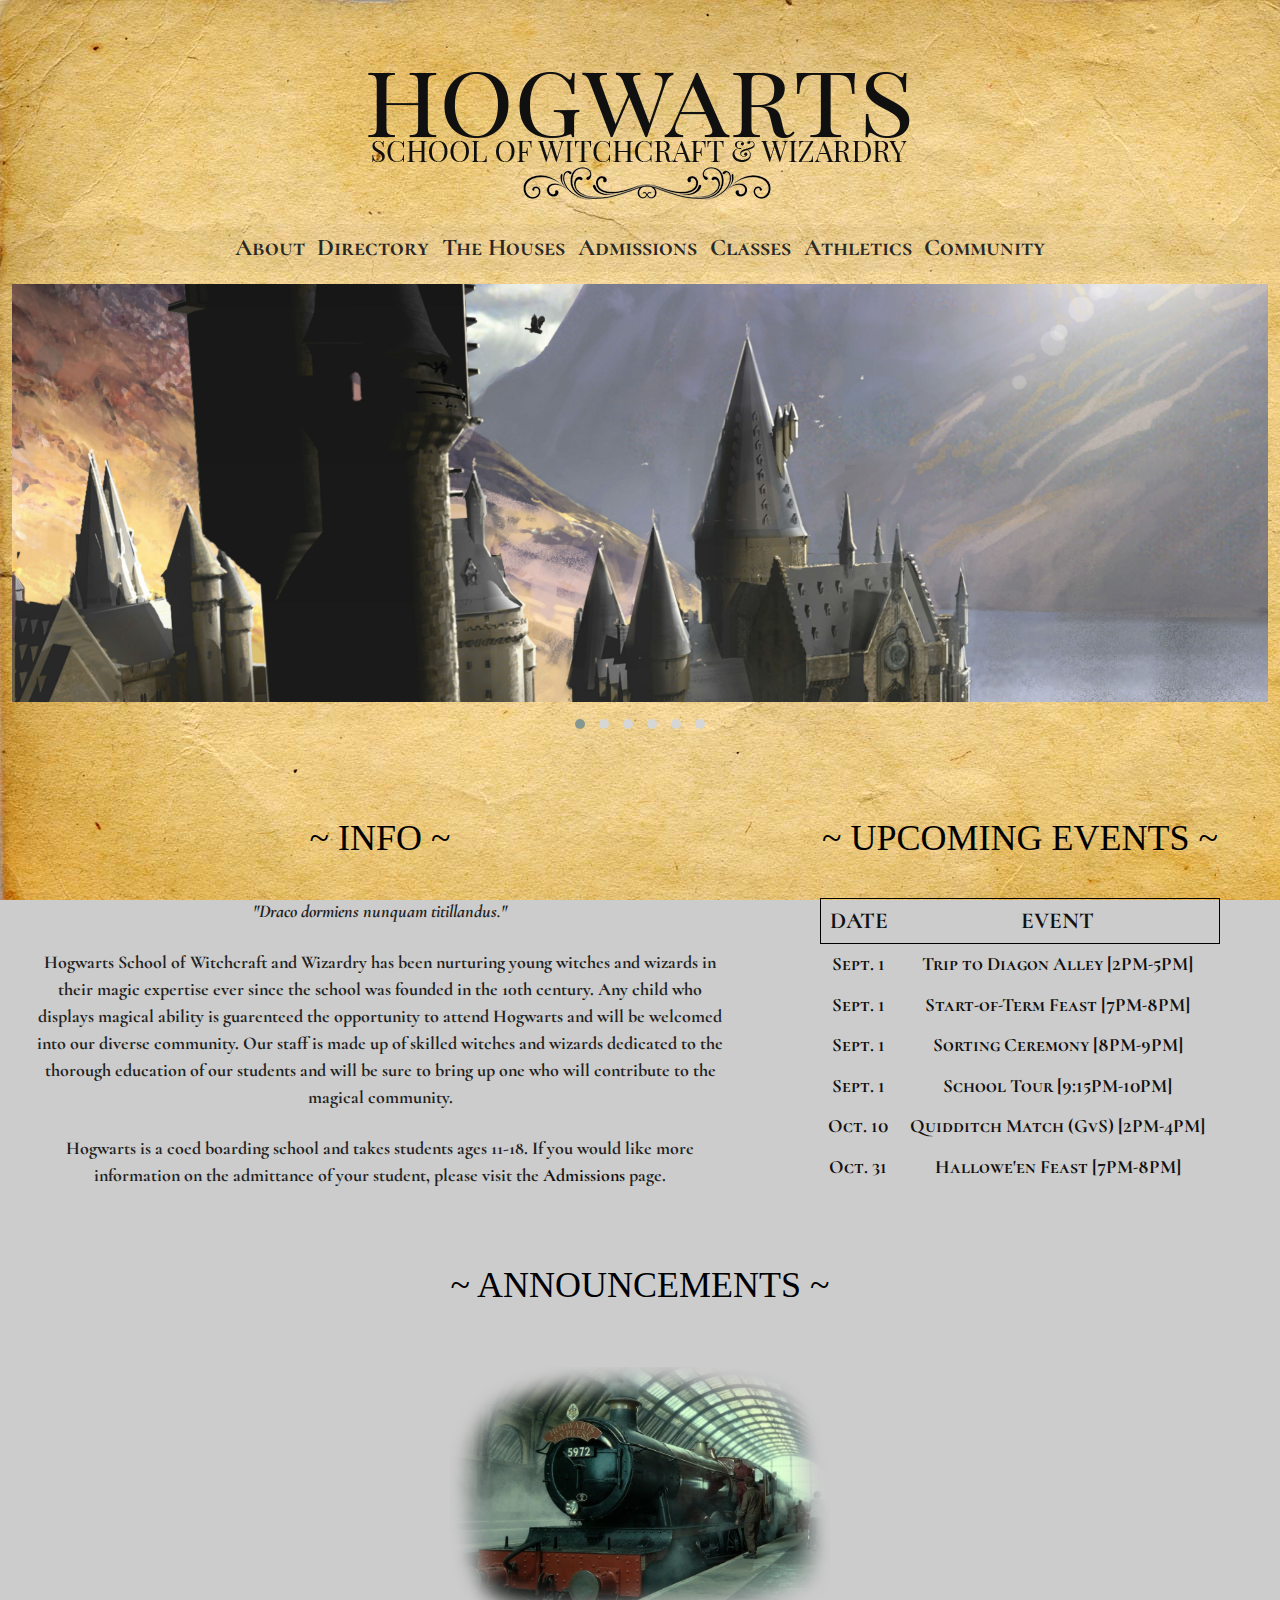
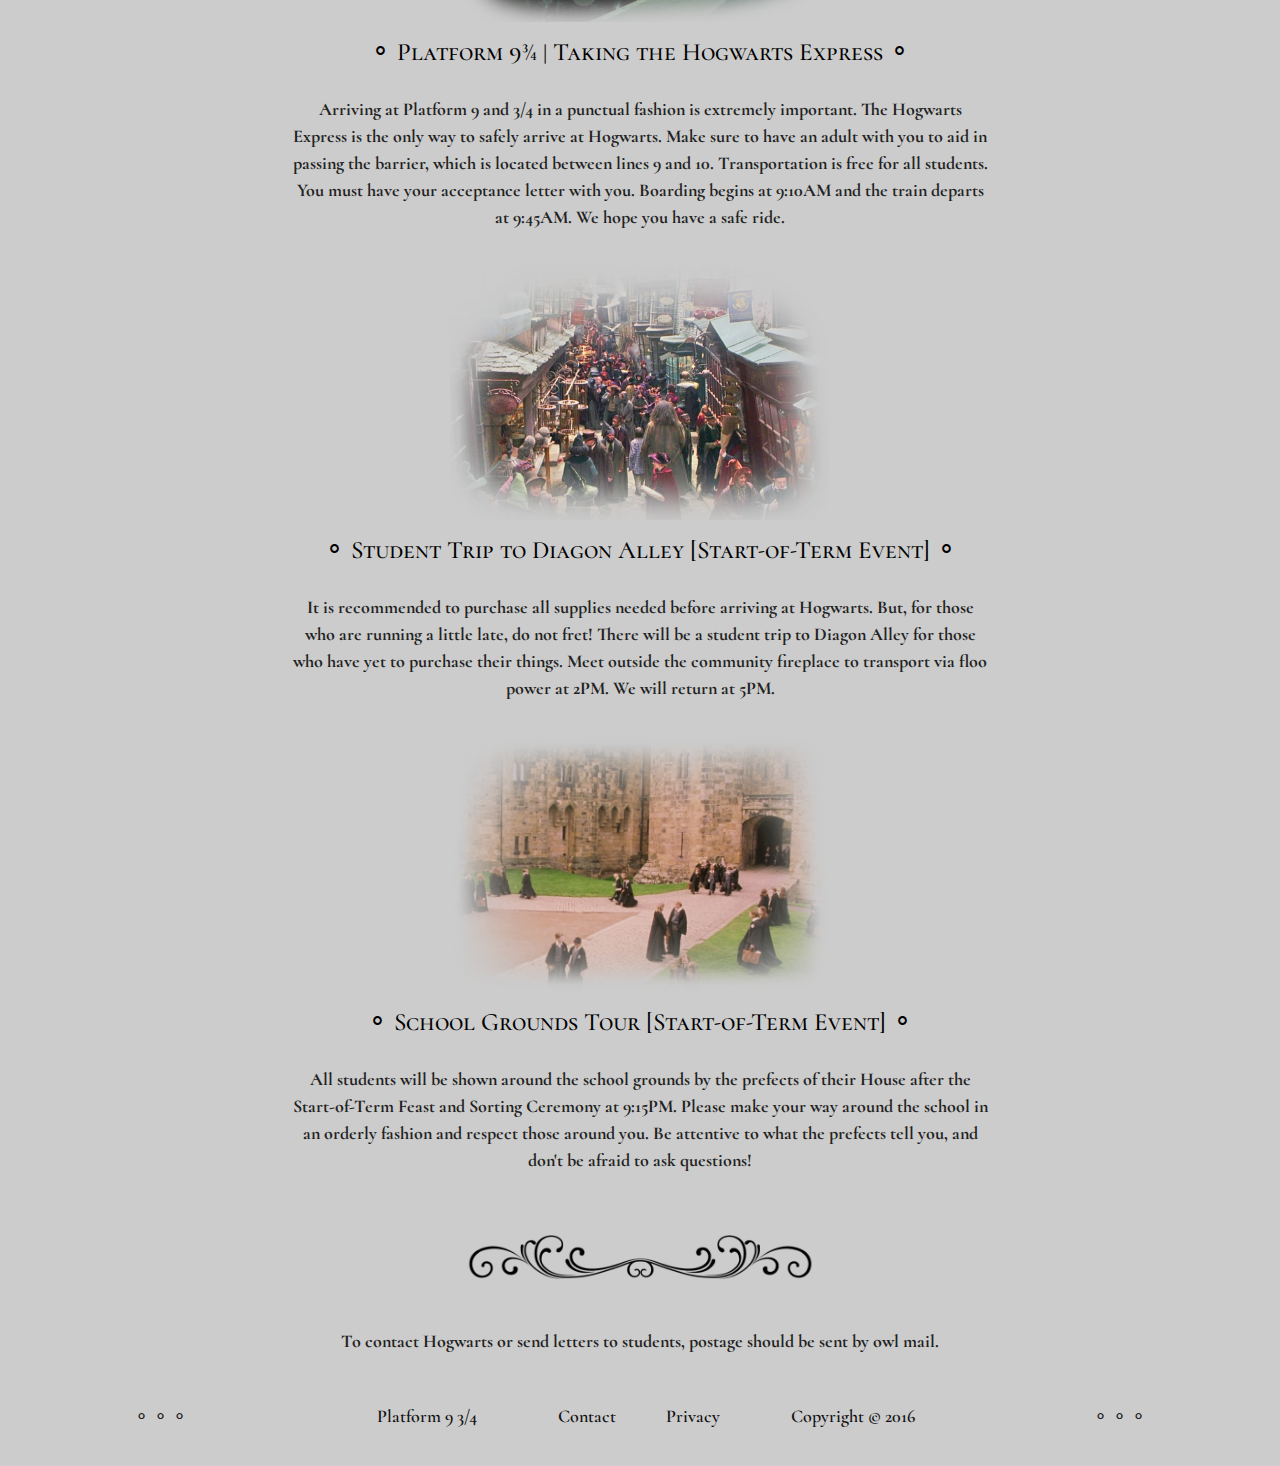
==== commit 03d219d7: "Add files via upload" ====
--- a/index.html
+++ b/index.html
@@ -33,7 +33,7 @@
   <header>
     <div class="row">
       <div class="col-sm-12">
-        <h1><a href="index.html"><img class="center" src="img/logo.png" alt="Hogwarts Logo"></a></h1>
+        <a href="index.html"><img class="center" src="img/logo.png" alt="Hogwarts Logo"></a>
       </div>
     </div>
 
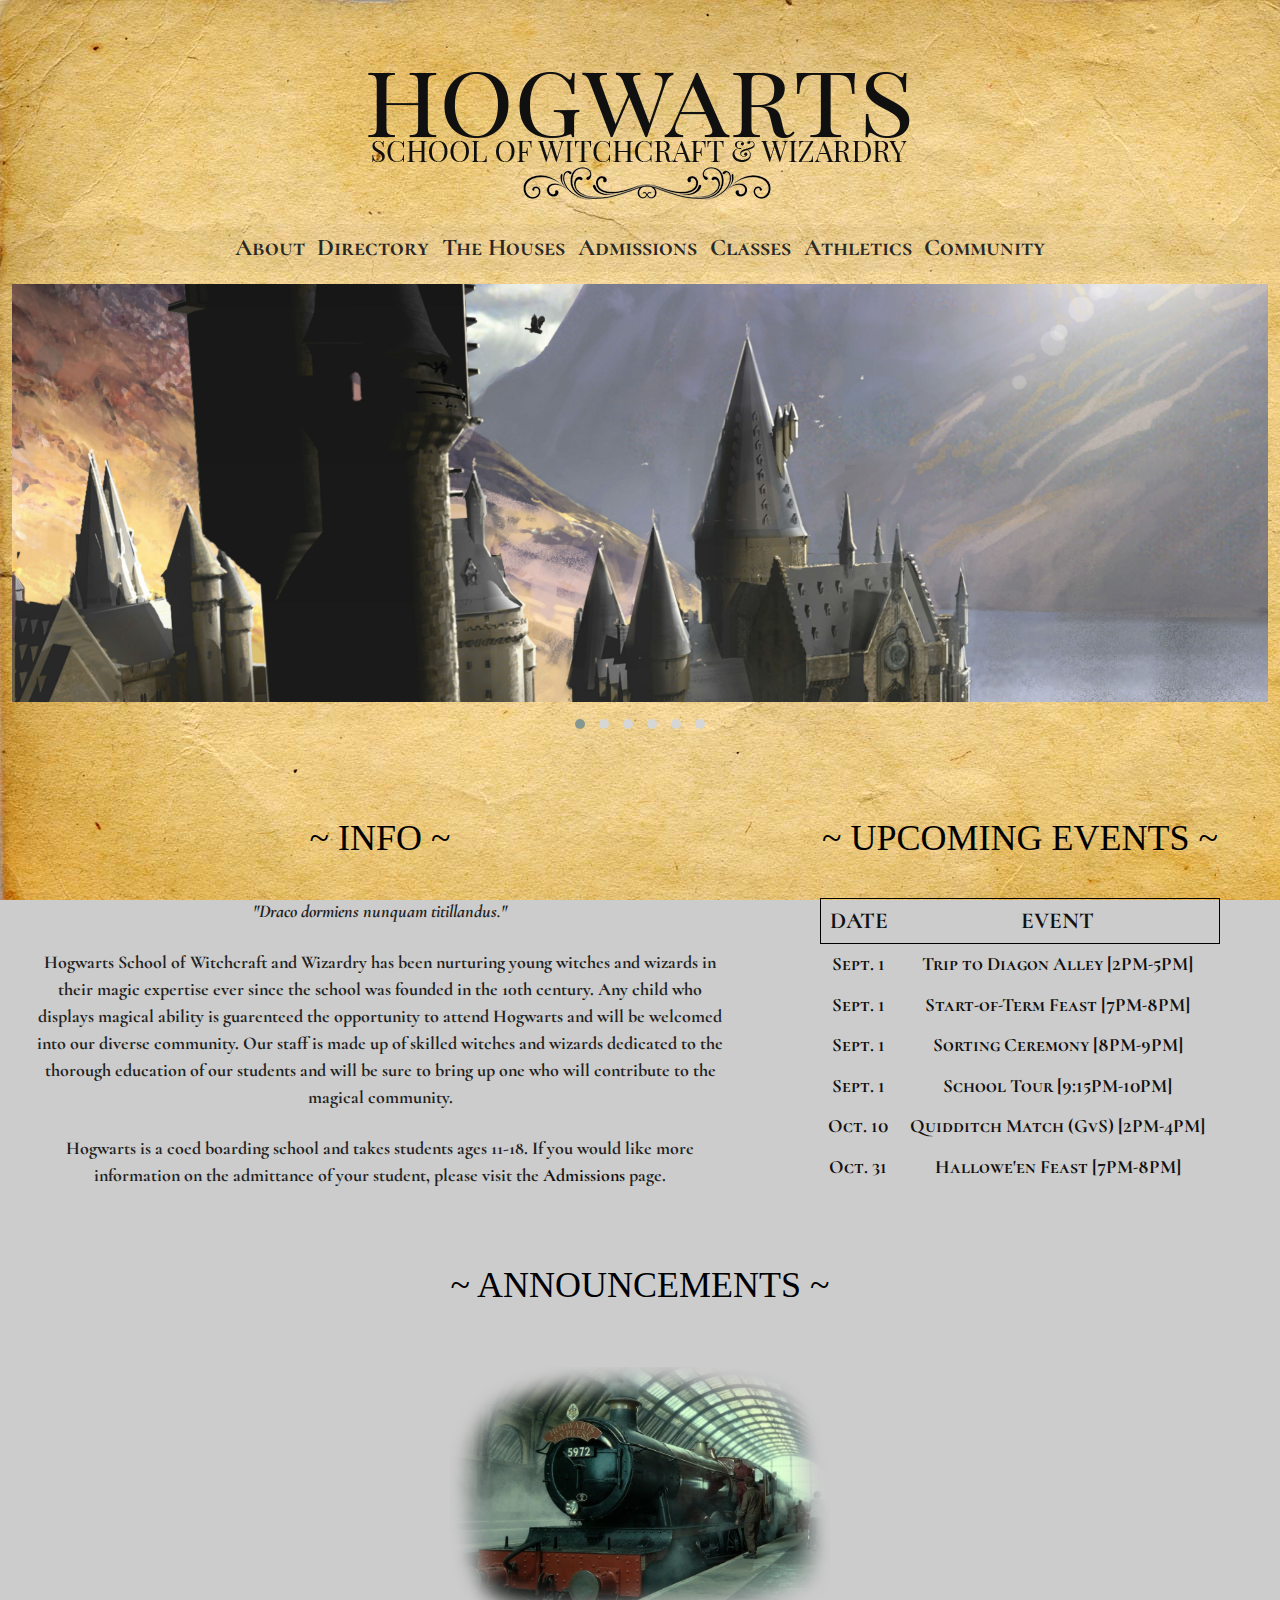
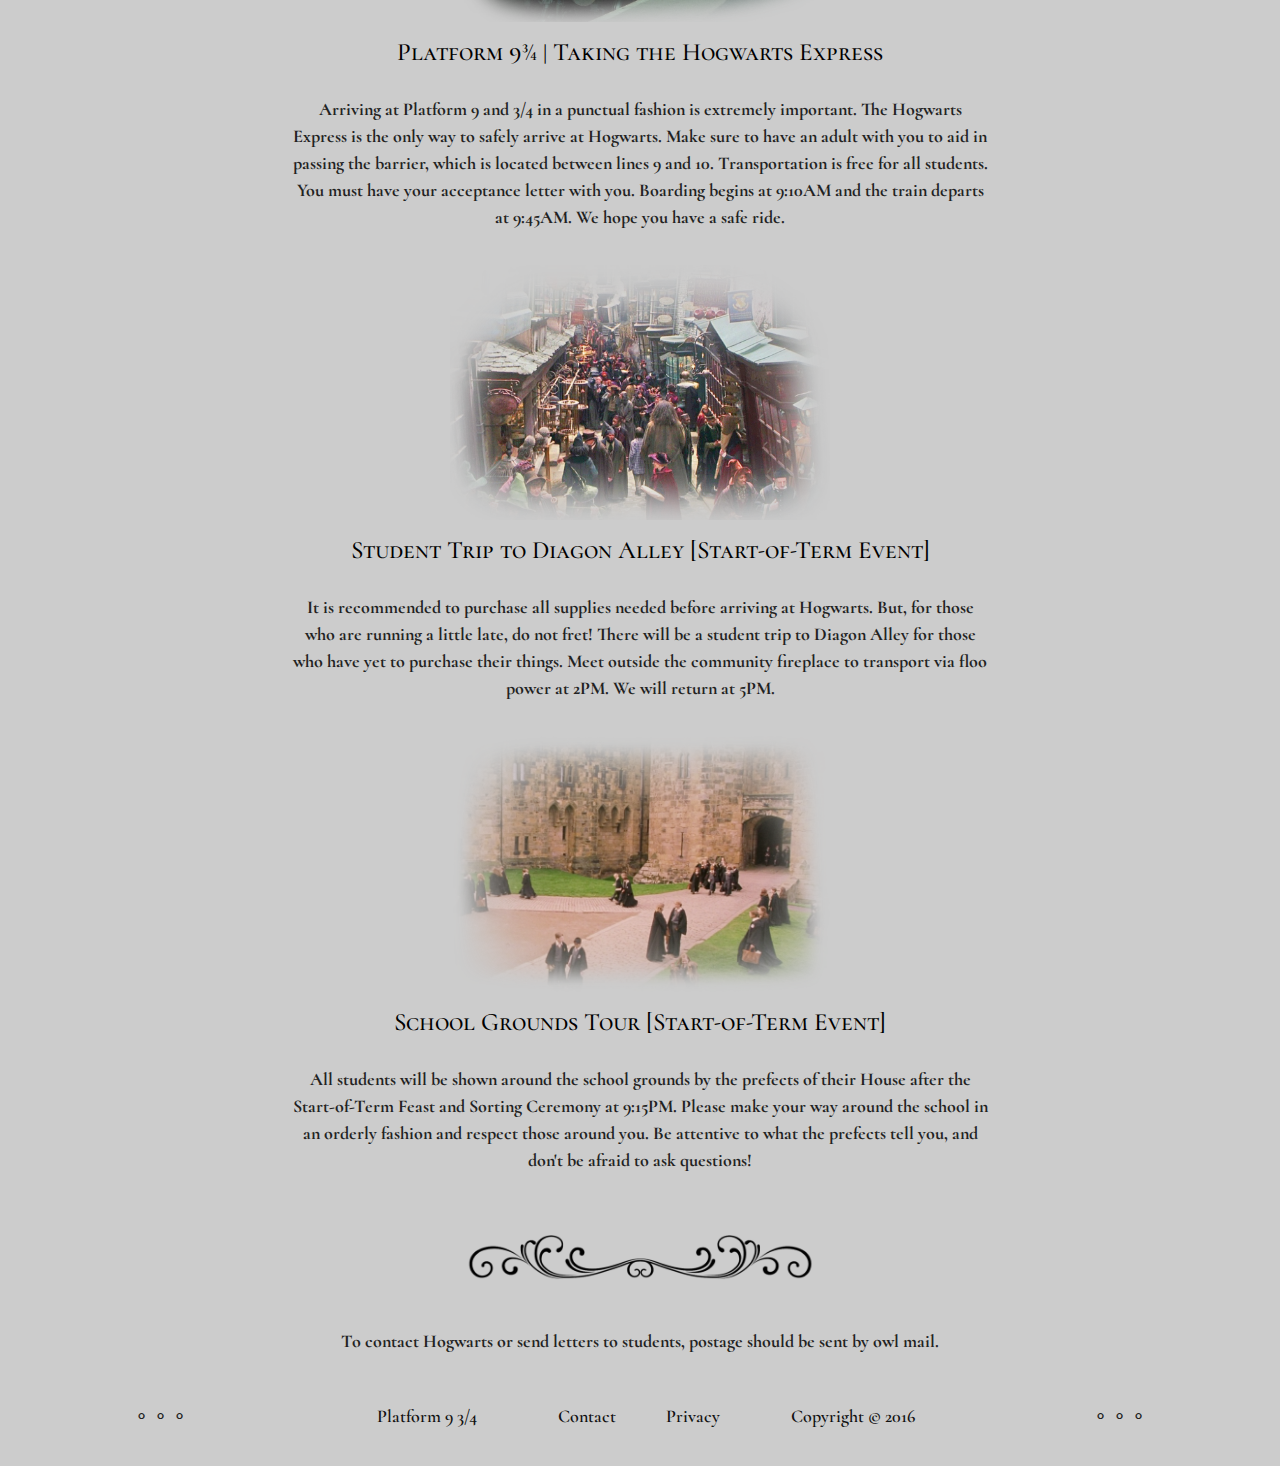
==== commit 84f80434: "Add files via upload" ====
--- a/index.html
+++ b/index.html
@@ -155,19 +155,19 @@
 
     <div class="col-md-12 container-md">
       <img class="re" src="img/hogwarts_express.png" alt="The Hogwarts Express">
-        <h3>⚬  Platform 9¾ | Taking the Hogwarts Express  ⚬</h3>
+        <h3>  Platform 9¾ | Taking the Hogwarts Express  </h3>
           <p><b>Arriving at Platform 9 and 3/4 in a punctual fashion is extremely important. The Hogwarts Express is the only way to safely arrive at Hogwarts. Make sure to have an adult with you to aid in passing the barrier, which is located between lines 9 and 10. Transportation is free for all students. You must have your acceptance letter with you. Boarding begins at 9:10AM and the train departs at 9:45AM. We hope you have a safe ride.</b></p>
     </div>
 
     <div class="col-md-12 container-md">
       <img class="re" src="img/diagon_alley2.png" alt="Diagon Alley">
-        <h3>⚬  Student Trip to Diagon Alley [Start-of-Term Event]  ⚬</h3>
+        <h3>  Student Trip to Diagon Alley [Start-of-Term Event]  </h3>
           <p><b>It is recommended to purchase all supplies needed before arriving at Hogwarts. But, for those who are running a little late, do not fret! There will be a student trip to Diagon Alley for those who have yet to purchase their things. Meet outside the community fireplace to transport via floo power at 2PM. We will return at 5PM.</b></p>
     </div>
 
     <div class="col-md-12 container-md">
       <img class="re" src="img/grounds.png" alt="School Grounds Outside">
-        <h3>⚬  School Grounds Tour [Start-of-Term Event]  ⚬</h3>
+        <h3>  School Grounds Tour [Start-of-Term Event]  </h3>
           <p><b>All students will be shown around the school grounds by the prefects of their House after the Start-of-Term Feast and Sorting Ceremony at 9:15PM. Please make your way around the school in an orderly fashion and respect those around you. Be attentive to what the prefects tell you, and don't be afraid to ask questions!</b></p>
     </div>
 
@@ -196,7 +196,7 @@
   </div>
 
   <div class="row">
-    <div class="col-sm-12 col-md-3">
+    <div class="col-sm-12 col-md-3 hide-sm-down">
       <p> ⚬   ⚬   ⚬</p>
     </div>
 
@@ -216,7 +216,7 @@
       <p class="heavy">Copyright &copy; 2016</p>
     </div>
 
-    <div class="col-sm-12 col-md-3">
+    <div class="col-sm-12 col-md-3 hide-sm-down">
       <p> ⚬   ⚬   ⚬</p>
     </div>
   </div>
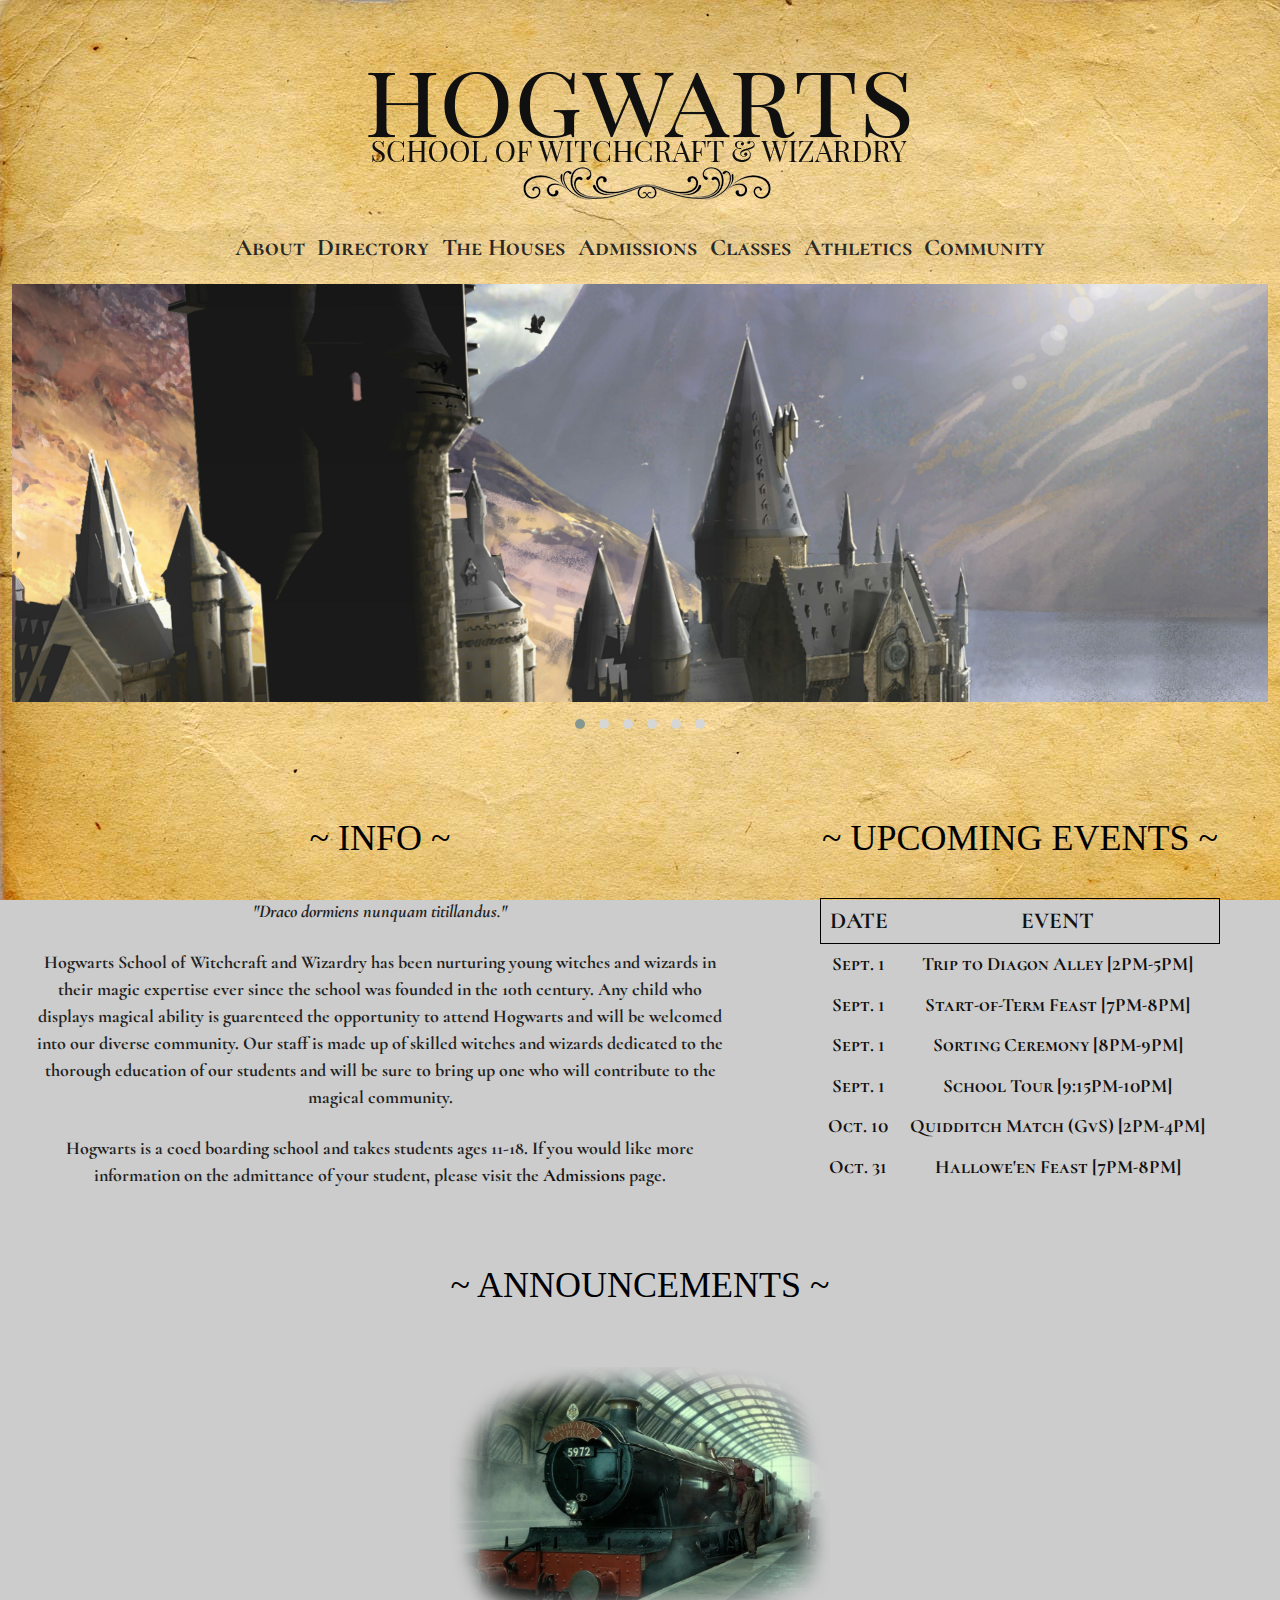
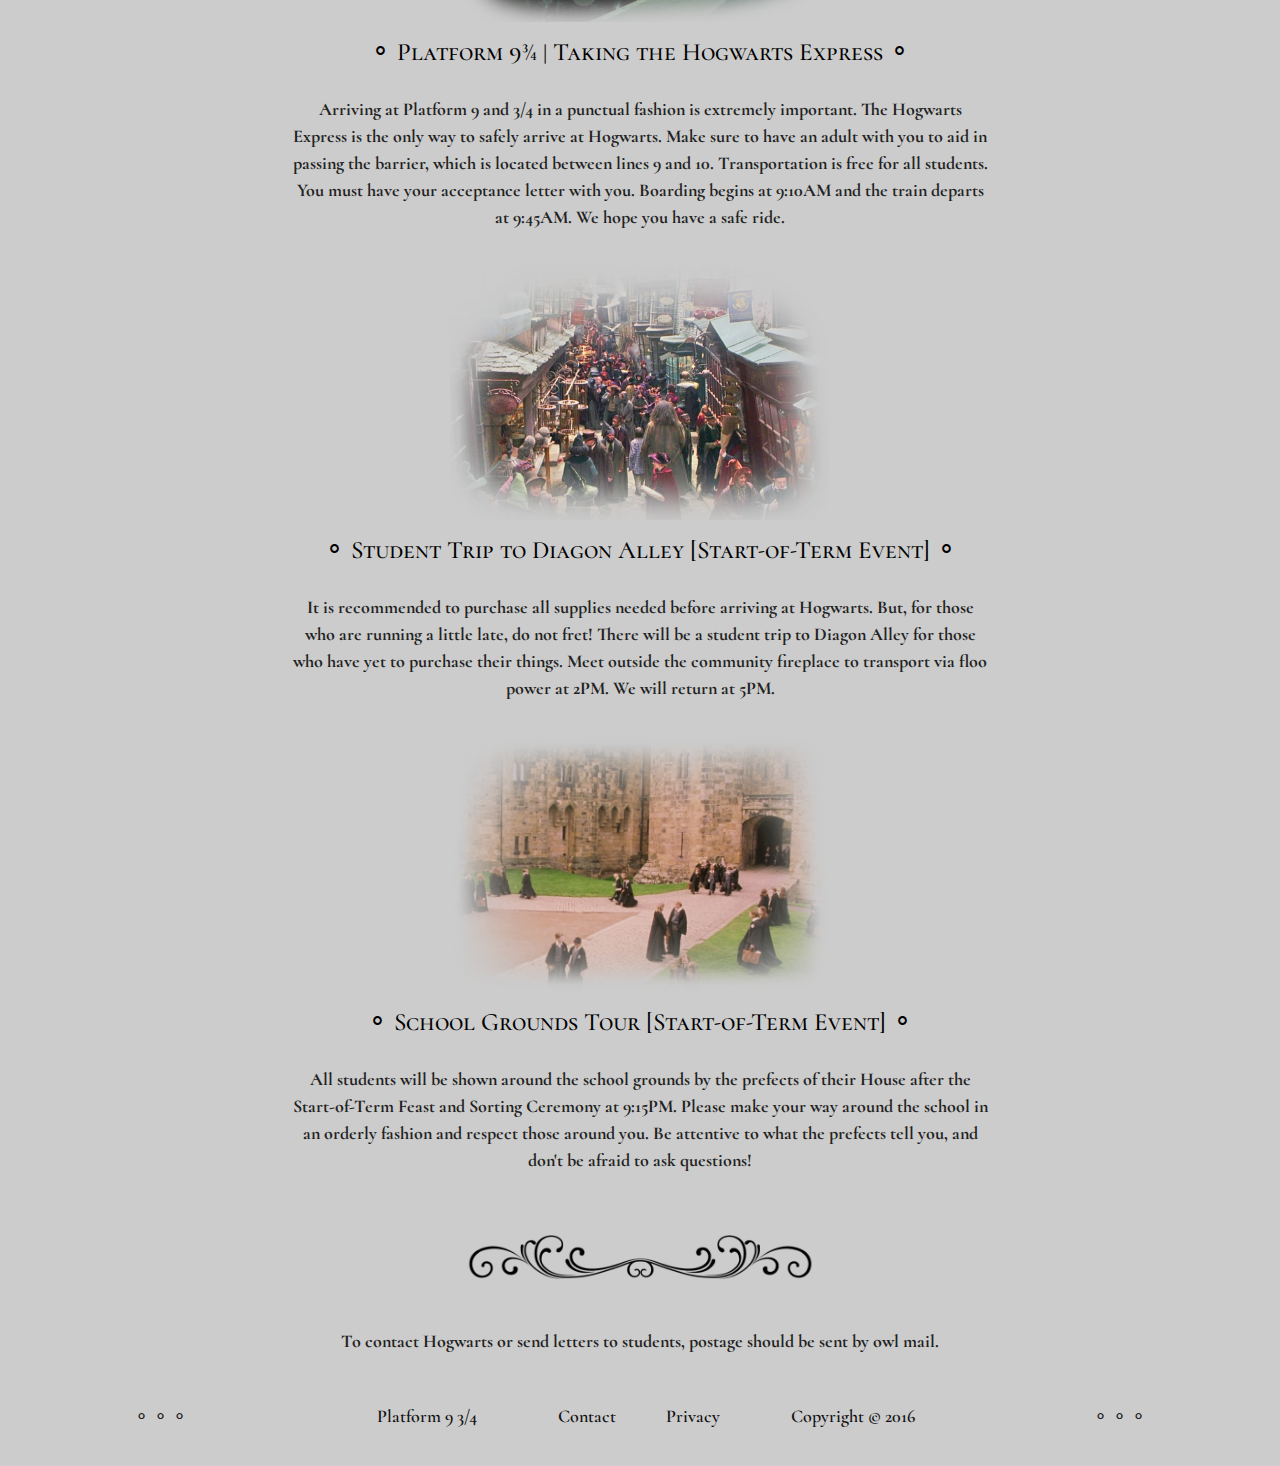
==== commit 9446ee70: "Add files via upload" ====
--- a/index.html
+++ b/index.html
@@ -16,14 +16,6 @@
   <link rel="stylesheet" href="css/owl.carousel.min.css">
   <link rel="stylesheet" href="css/owl.theme.default.min.css">
   <link href="https://fonts.googleapis.com/css?family=Cormorant|Cormorant+SC|Playfair+Display+SC" rel="stylesheet">
-
-  <style>
-  body {
-      background-image: url("img/parchment.jpg");
-      background-color: #cccccc;
-      background-attachment: fixed;
-  }
-  </style>
 
 </head>
 
--- a/css/main.css
+++ b/css/main.css
@@ -2,7 +2,11 @@
 
 body  {
     cursor: url('http://www.rw-designer.com/cursor-extern.php?id=26747'), default;
-}
+    background-image: url("../img/parchment.jpg");
+    background-color: #cccccc;
+    background-attachment: fixed;
+}
+
 
 body.table {
     cursor: url('http://www.rw-designer.com/cursor-extern.php?id=26747'), default;
@@ -37,6 +41,10 @@
 
 nav {
 
+}
+
+div.classes {
+  padding: 20px;
 }
 
 @media screen and (max-device-width: 480px) {
@@ -88,8 +96,16 @@
     font-family: 'Cinzel', serif;
     color: #000;
     font-size: 45px;
-
-}
+}
+
+@media (min-width: 450px) {
+  h1 {
+    text-align: center;
+    font-family: 'Cinzel', serif;
+    color: #000;
+    font-size: 30px;
+  }}
+
 
 h2 {
     text-align: center;
@@ -109,7 +125,7 @@
     text-align: center;
     font-family: 'Cinzel', serif;
     color: #000;
-    font-size: 20px;
+    font-size: 25px;
 }
 
 h5 {
@@ -135,14 +151,32 @@
     font-weight: 600;
 }
 
+@media (min-width: 450px) {
 h1::before {
     content: "~";
 }
 
 h1::after {
     content: "~";
-}
-
+}}
+
+@media (min-width: 450px) {
+h2::before {
+    content: "⚬";
+}
+
+h2::after {
+    content: "⚬";
+}}
+
+@media (min-width: 450px) {
+h3::before {
+    content: "⚬";
+}
+
+h3::after {
+    content: "⚬";
+}}
 
 h1{
 
@@ -274,6 +308,80 @@
     font-size: 19px;
 }
 
+table.table-stack {
+  width: 100%;
+}
+
+table.table-stack thead {
+  border: none;
+  clip: rect(0 0 0 0);
+  height: 1px;
+  margin: -1px;
+  overflow: hidden;
+  padding: 0;
+  position: absolute !important;
+  width: 1px;
+}
+
+table.table-stack tbody tr {
+  border: 1px solid #000;
+  display: block;
+  margin-bottom: 0.4rem;
+  padding: 0.4rem;
+}
+
+table.table-stack td {
+  display: block;
+  text-align: right;
+}
+
+table.table-stack td:before {
+  content: attr(aria-label);
+  float: left;
+  font-weight: 500;
+  color: #000;
+}
+
+@media (max-width: 719px) {
+  table.table-stack-sm {
+    width: 100%;
+  }
+
+  table.table-stack-sm thead {
+    border: none;
+    clip: rect(0 0 0 0);
+    height: 1px;
+    margin: -1px;
+    overflow: hidden;
+    padding: 0;
+    position: absolute !important;
+    width: 1px;
+  }
+
+  table.table-stack-sm tbody tr {
+    border: 1px solid #000;
+    display: block;
+    margin-bottom: 0.4rem;
+    padding: 0.4rem;
+  }
+
+  table.table-stack-sm td {
+    display: block;
+    text-align: right;
+  }
+
+  table.table-stack-sm td:before {
+    content: attr(aria-label);
+    float: left;
+    font-weight: 400;
+    color: #000;
+  }
+
+  table.table-stack-sm tfoot td {
+    display: block;
+    text-align: left;
+  }
+}
 @media (max-width: 650px) {
   table.directory {
     width: 100%;
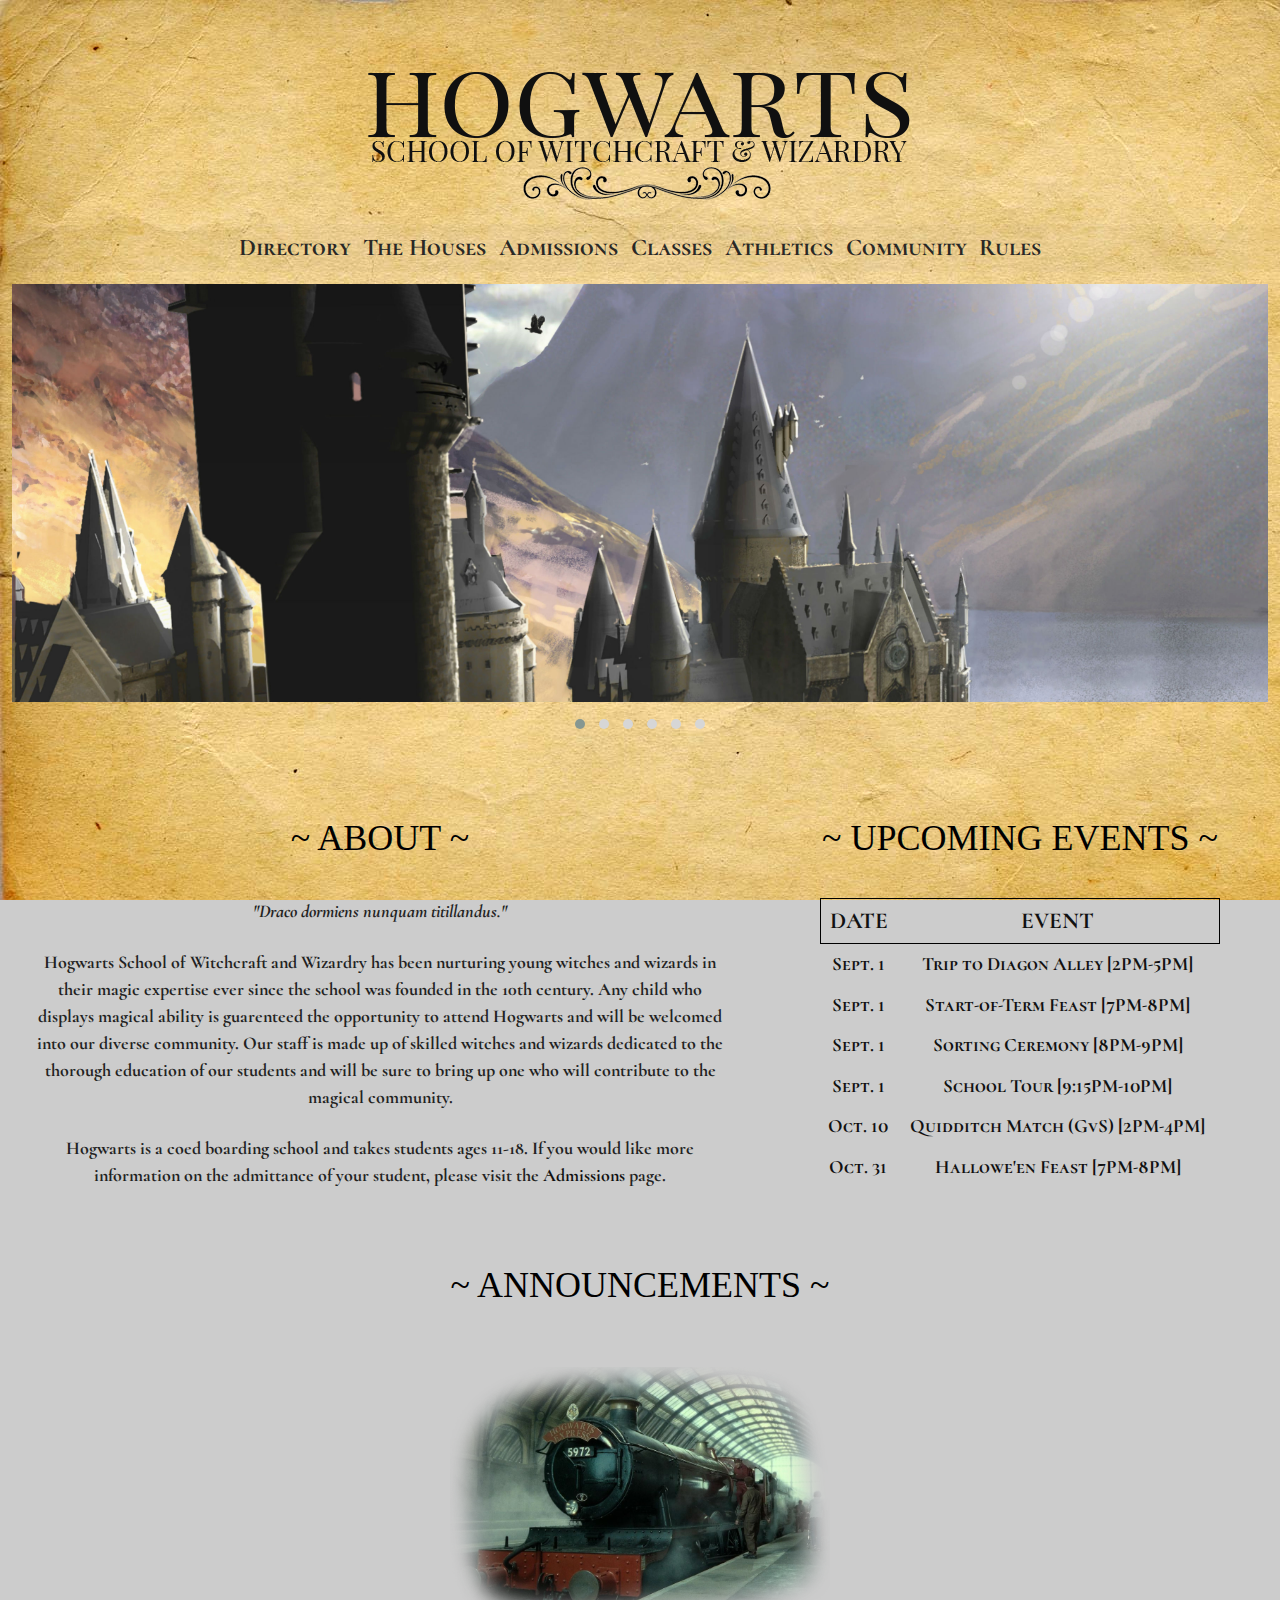
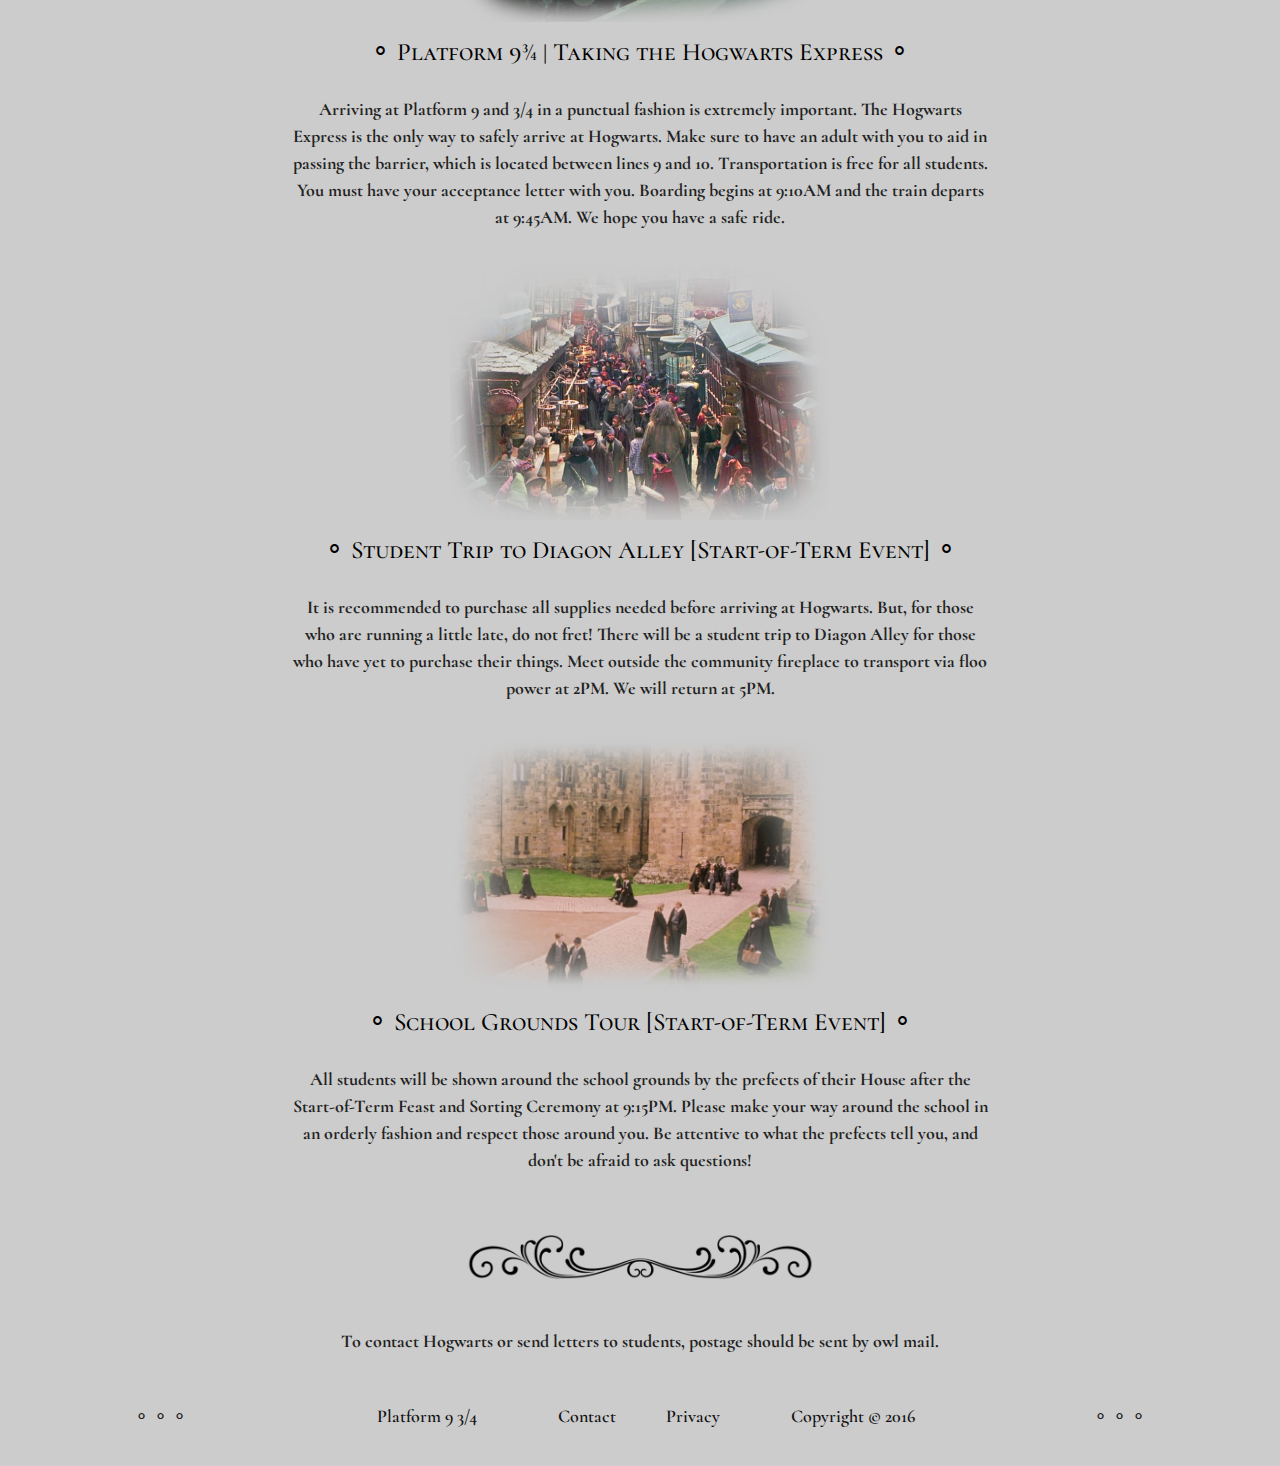
==== commit 619db48d: "Add files via upload" ====
--- a/index.html
+++ b/index.html
@@ -38,13 +38,13 @@
            <button class="menu-dismiss" aria-label="Dismiss navigation">&times;</button>
 
            <ul>
-             <li><a href="about.html">About</a></li>
              <li><a href="directory.html">Directory</a></li>
              <li><a href="houses.html">The Houses</a></li>
              <li><a href="admissions.html">Admissions</a></li>
              <li><a href="classes.html">Classes</a></li>
-             <li><a href="#">Athletics</a></li>
-             <li><a href="#">Community</a></li>
+             <li><a href="athletics.html">Athletics</a></li>
+             <li><a href="community.html">Community</a></li>
+             <li><a href="rules.html">Rules</a></li>
            </ul>
          </div>
        </nav>
@@ -74,7 +74,7 @@
   <div class="row">
 
     <div class="col-sm-8 container-md">
-      <h1> INFO </h1>
+      <h1> ABOUT </h1>
 
       <p><i><b>"Draco dormiens nunquam titillandus."</b></i></p>
 
